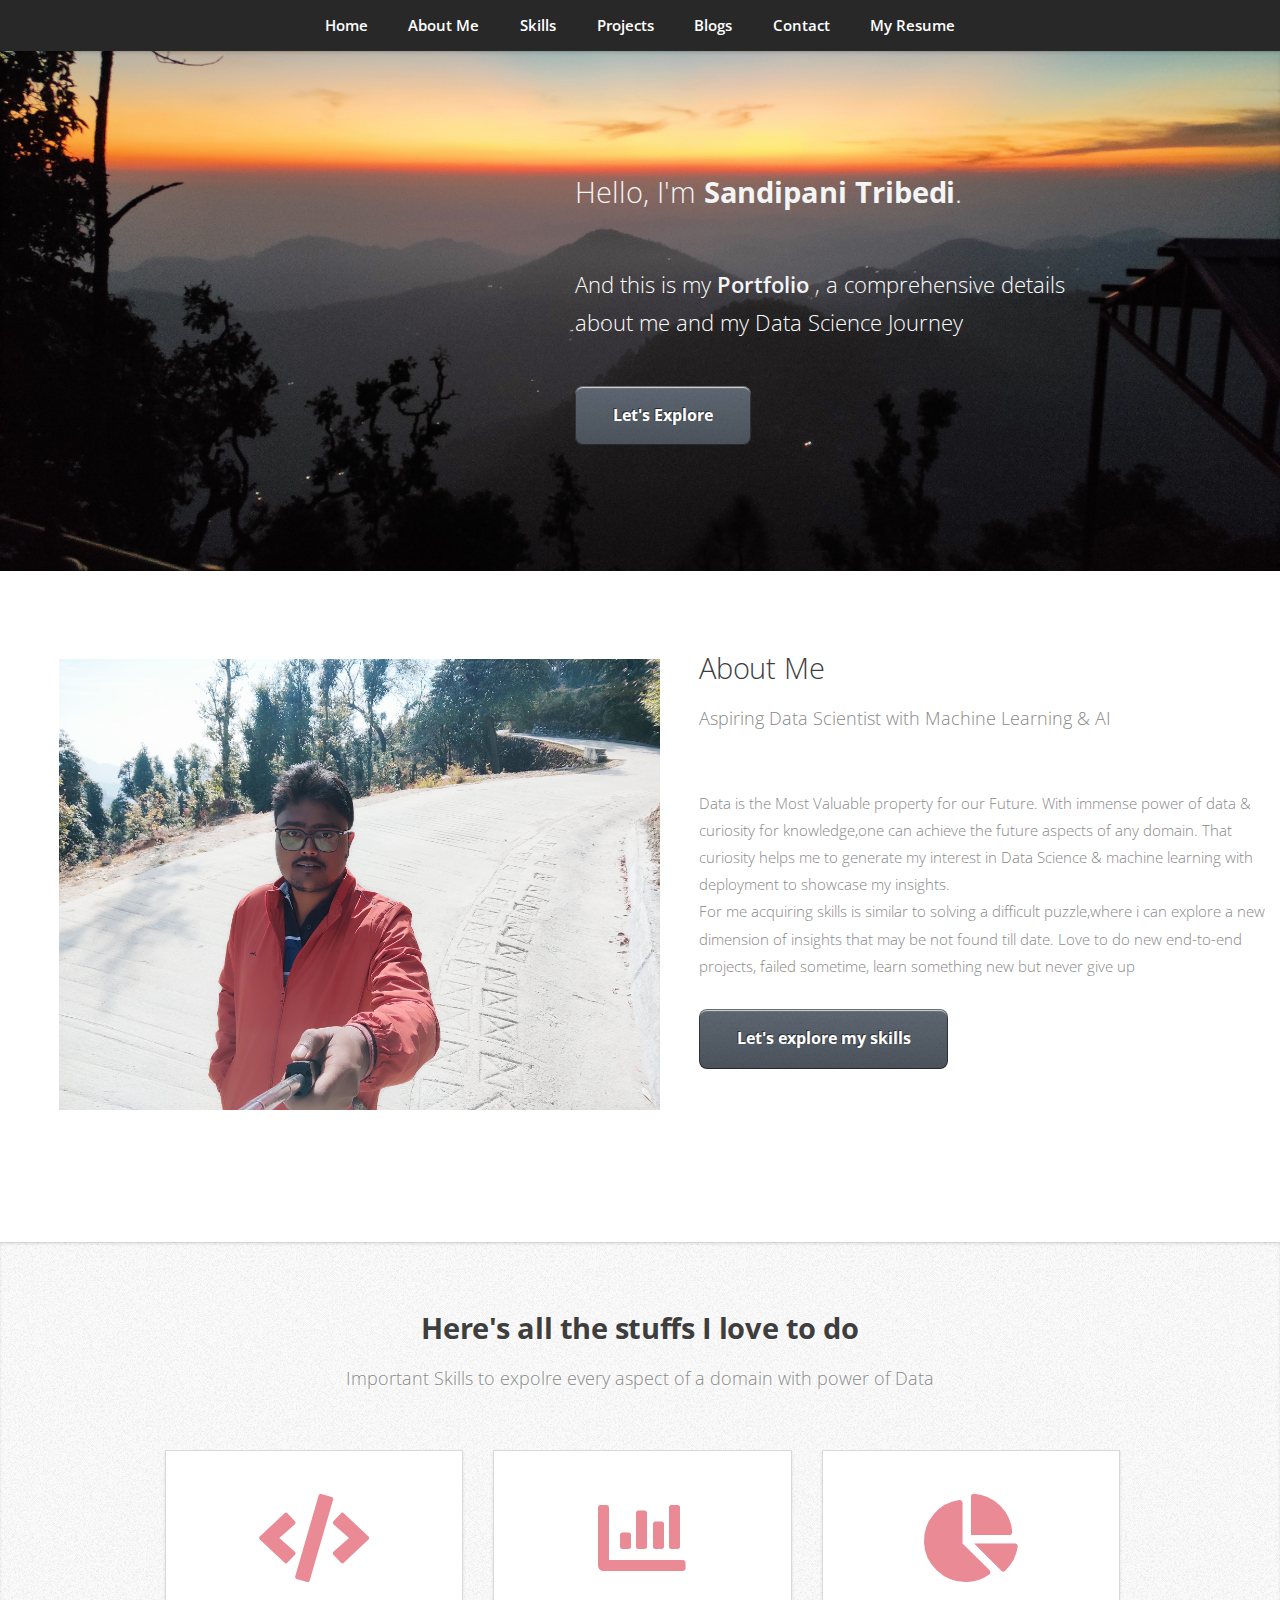
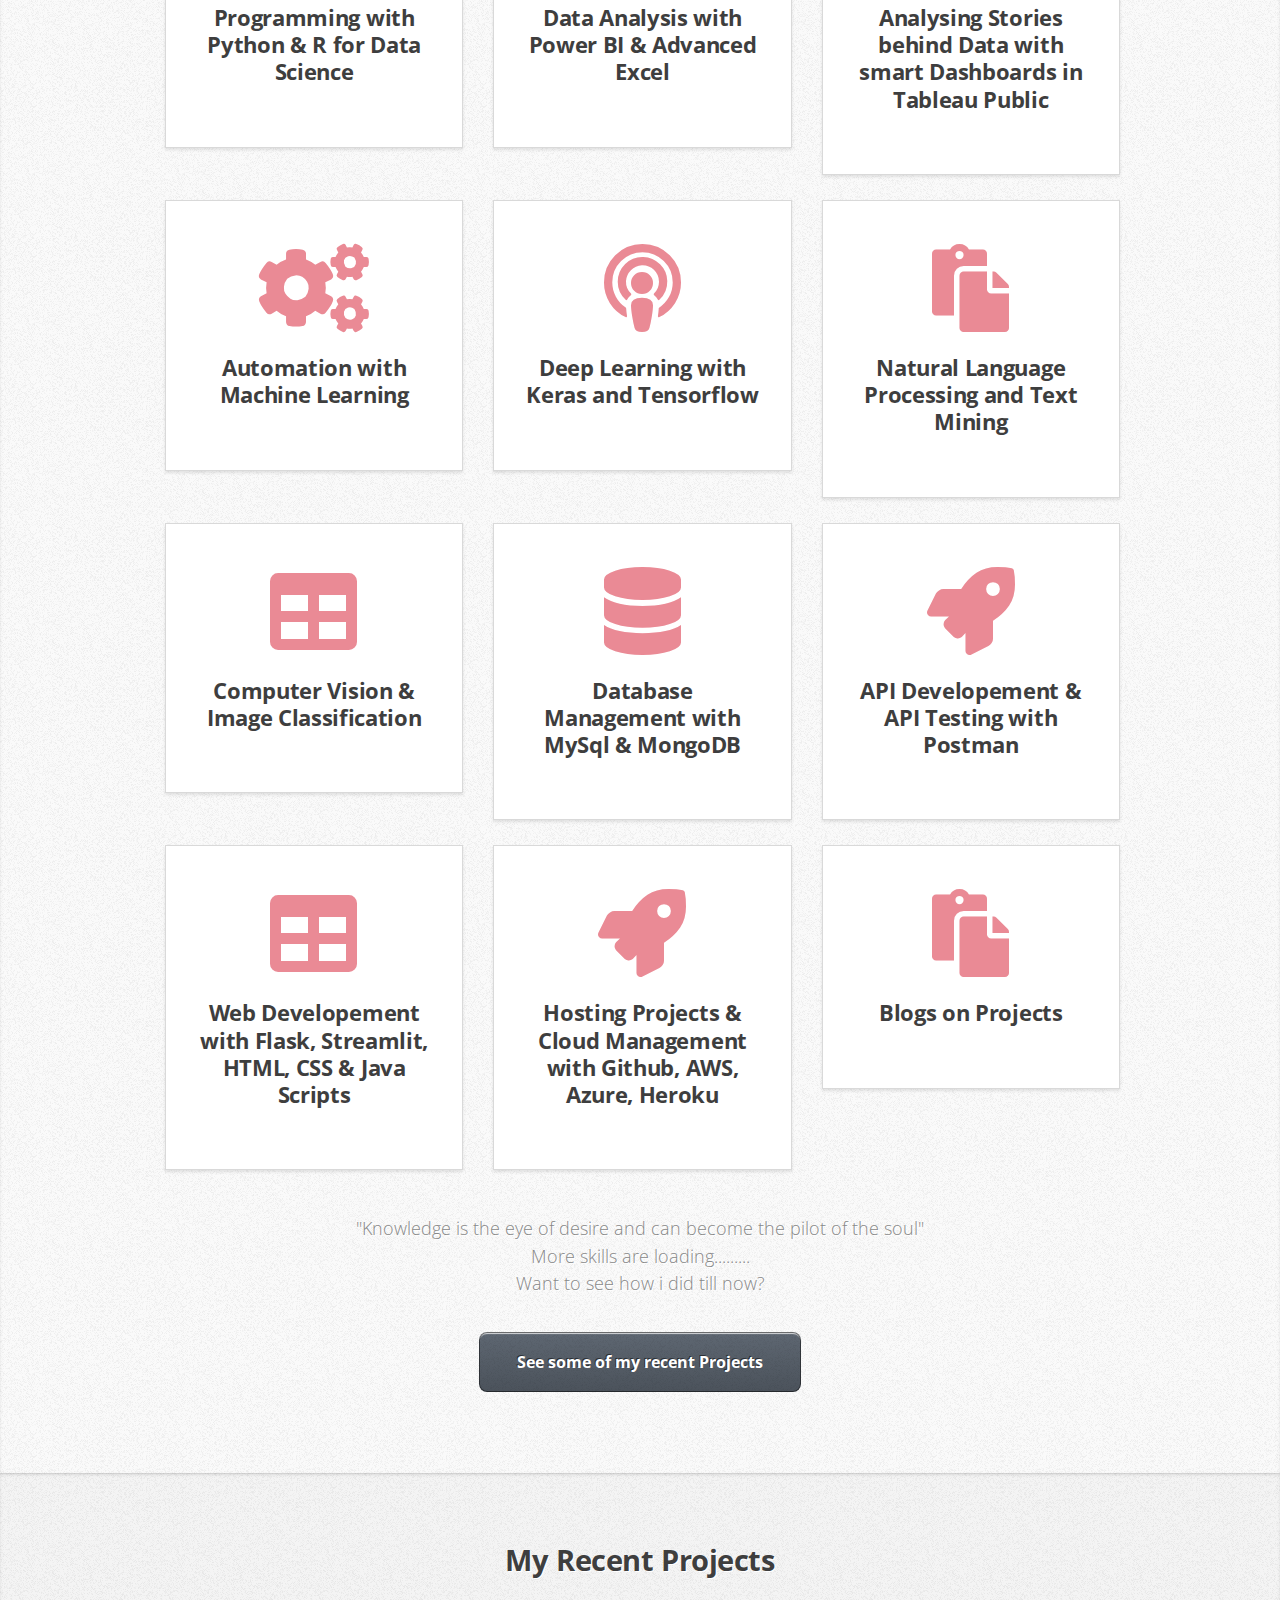
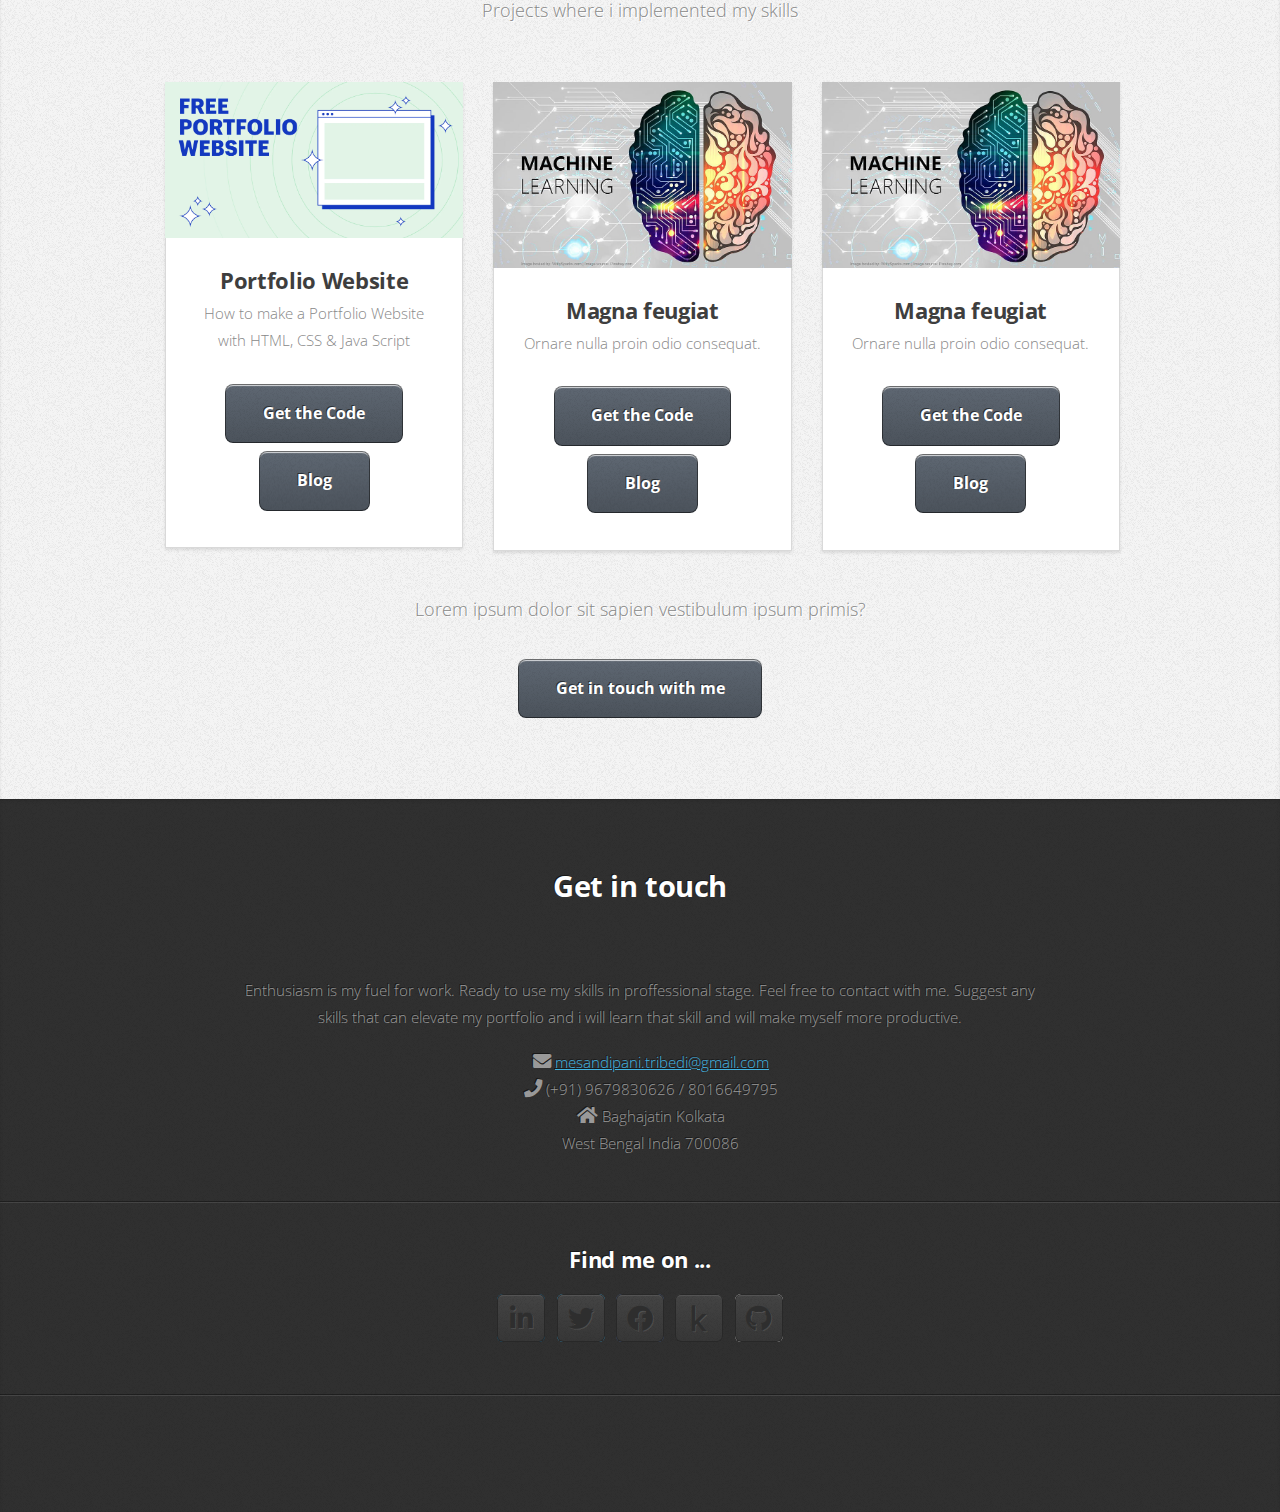
==== index.html @ 2542c5e8 "Initial commit" ====
<!DOCTYPE HTML>
<!--
	Miniport by HTML5 UP
	html5up.net | @ajlkn
	Free for personal and commercial use under the CCA 3.0 license (html5up.net/license)
-->
<html lang="en" meta name="description" content="Portfolio Website">
    <head>
        <title>Sanu's Portfolio</title>
        <meta charset="utf-8" />
        <meta name="description" content="Portfolio Website" />
        <meta name="keywords" content="HTML, CSS, JavaScript" />
        <meta name="viewport"
              content="width=device-width, initial-scale=1, user-scalable=no"/>
        <link rel="stylesheet" href="assets/css/main.css" />
        <link rel="stylesheet"
              href="https://cdnjs.cloudflare.com/ajax/libs/font-awesome/4.7.0/css/font-awesome.min.css"/>
        <!-- <script src="https://kit.fontawesome.com/a076d05399.js" crossorigin="anonymous"></script> -->
    </head>
    <body class="is-preload">
        <!-- Nav -->
        <nav id="nav">
            <ul class="container">
                <li>
                    <a href="#top">Home</a>
                </li>
                <li>
                    <a href="#banner">About Me</a>
                </li>
                <li>
                    <a href="#work">Skills</a>
                </li>
                <li>
                    <a href="#portfolio">Projects</a>
                </li>
                <li>
                    <a href="https://medium.com/@stribedi" target="_blank">Blogs</a>
                </li>
                <li>
                    <a href="#contact">Contact</a>
                </li>
                <li>
                    
                    <a href="/Resume/My Data Science Resume .pdf" target="_blank">My Resume</a>
                </li>
                <!-- <li><a href="https://www.google.com"><button class="button scrolly" style="font-size:12px">My Resume <i class="fa fa-bomb"></i></button></a></li> -->
            </ul>
        </nav>
        <!-- Home -->
        <article id="top" class="wrapper style1">
            <div class="container">
                <div class="row">
                    <div class="col-4 col-5-large col-12-medium">
                        <!-- <span class="image fit"><img src="images/toon_me.jpeg" alt="" /></span> -->
                    </div>
                    <div class="col-8 col-7-large col-12-medium intro">
                        <header>
                            <h1>
                                Hello, I'm <strong>Sandipani Tribedi</strong>.
                            </h1>
                        </header>
                        <p>
                            And this is my <strong>Portfolio</strong> , a comprehensive details about me and my Data Science
                            Journey
                        </p>
                        <a href="#banner" class="button large scrolly">Let's Explore</a>
                    </div>
                </div>
            </div>
        </article>
        <!-- Banner -->
        <section id="banner">
            <span class="image object">
                <img src="images/me-stand.jpg" alt="" />
            </span>
            <div class="content">
                <header>
                    <h1>About Me</h1>
                    <p>Aspiring Data Scientist with Machine Learning & AI</p>
                </header>
                <p>
                    Data is the Most Valuable property for our Future. With immense power of data & curiosity for
                    knowledge,one can achieve the future aspects of any domain.
                    That curiosity helps me to generate my interest in Data Science & machine learning with deployment to
                    showcase my insights.
                    <br />
                    For me acquiring skills is similar to solving a difficult puzzle,where i can explore a new dimension
                    of insights that may be not found till date. Love to do new end-to-end projects, failed sometime, learn
                    something new but never give up
                </p>
                <a href="#work" class="button large scrolly">Let's explore my skills</a>
            </div>
        </section>
        <!-- Work -->
        <article id="work" class="wrapper style2">
            <div class="container">
                <header>
                    <h2>Here's all the stuffs I love to do</h2>
                    <p>Important Skills to expolre every aspect of a domain with power of Data</p>
                </header>
                <div class="row aln-center">
                    <div class="col-4 col-6-medium col-12-small">
                        <section class="box style1">
                            <!-- <span class="icon featured fa-comments"></span> -->
                            <span class="icon solid featured fa-solid fa-code"></span>
                            <!-- <img src="/images/mysql.jpg" alt=""> -->
                            <h3>Programming with Python & R for Data Science</h3>
                            <!-- <p>
                            Ornare nulla proin odio consequat sapien vestibulum ipsum primis sed amet consequat lorem
                            dolore.
                        </p> -->
                        </section>
                    </div>
                    <div class="col-4 col-6-medium col-12-small">
                        <section class="box style1">
                            <span class="icon solid featured fa fa-bar-chart"></span>
                            <h3>Data Analysis with Power BI & Advanced Excel</h3>
                            <!-- <p>
                            Ornare nulla proin odio consequat sapien vestibulum ipsum primis sed amet consequat lorem
                            dolore.
                        </p> -->
                        </section>
                    </div>
                    <div class="col-4 col-6-medium col-12-small">
                        <section class="box style1">
                            <!-- <span class="fa fa-pie-chart"></span> -->
                            <span class="icon solid featured fa fa-pie-chart"></span>
                            <!-- <img src="/images/mysql.jpg" alt=""> -->
                            <h3>Analysing Stories behind Data with smart Dashboards in Tableau Public</h3>
                            <!-- <p>
                            Ornare nulla proin odio consequat sapien vestibulum ipsum primis sed amet consequat lorem
                            dolore.
                        </p> -->
                        </section>
                    </div>
                    <div class="col-4 col-6-medium col-12-small">
                        <section class="box style1">
                            <!-- <span class="icon solid featured fa-camera-retro"></span> -->
                            <span class="icon solid featured fa fa-cogs"></span>
                            <h3>
                                Automation with Machine Learning
                            </h3>
                            <!-- <p>
                            Ornare nulla proin odio consequat sapien vestibulum ipsum primis sed amet consequat lorem
                            dolore.
                        </p> -->
                        </section>
                    </div>
                    <div class="col-4 col-6-medium col-12-small">
                        <section class="box style1">
                            <span class="icon solid featured fa fa-podcast"></span>
                            <h3>
                                Deep Learning with Keras and Tensorflow
                            </h3>
                            <!-- <p>
                            Ornare nulla proin odio consequat sapien vestibulum ipsum primis sed amet consequat lorem
                            dolore.
                        </p> -->
                        </section>
                    </div>
                    <div class="col-4 col-6-medium col-12-small">
                        <section class="box style1">
                            <span class="icon solid featured fa-clipboard"></span>
                            <h3>
                                Natural Language Processing and Text Mining
                            </h3>
                            <!-- <p>
                            Ornare nulla proin odio consequat sapien vestibulum ipsum primis sed amet consequat lorem
                            dolore.
                        </p> -->
                        </section>
                    </div>
                    <div class="col-4 col-6-medium col-12-small">
                        <section class="box style1">
                            <span class="icon solid featured fa fa-table"></span>
                            <h3>
                                Computer Vision & Image Classification
                            </h3>
                            <!-- <p>
                            Ornare nulla proin odio consequat sapien vestibulum ipsum primis sed amet consequat lorem
                            dolore.
                        </p> -->
                        </section>
                    </div>
                    <div class="col-4 col-6-medium col-12-small">
                        <section class="box style1">
                            <span class="icon solid featured fa fa-database"></span>
                            <h3>
                                Database Management with MySql & MongoDB
                            </h3>
                            <!-- <p>
                            Ornare nulla proin odio consequat sapien vestibulum ipsum primis sed amet consequat lorem
                            dolore.
                        </p> -->
                        </section>
                    </div>
                    <div class="col-4 col-6-medium col-12-small">
                        <section class="box style1">
                            <span class="icon solid featured fa fa-rocket"></span>
                            <h3>
                                API Developement & API Testing with Postman
                            </h3>
                            <!-- <p>
                            Ornare nulla proin odio consequat sapien vestibulum ipsum primis sed amet consequat lorem
                            dolore.
                        </p> -->
                        </section>
                    </div>
                    <div class="col-4 col-6-medium col-12-small">
                        <section class="box style1">
                            <span class="icon solid featured fa fa-table"></span>
                            <h3>
                                Web Developement with Flask, Streamlit, HTML, CSS & Java Scripts
                            </h3>
                            <!-- <p>
                            Ornare nulla proin odio consequat sapien vestibulum ipsum primis sed amet consequat lorem
                            dolore.
                        </p> -->
                        </section>
                    </div>
                    <div class="col-4 col-6-medium col-12-small">
                        <section class="box style1">
                            <span class="icon solid featured fa fa-rocket"></span>
                            <h3>
                                Hosting Projects & Cloud Management with Github, AWS, Azure, Heroku
                            </h3>
                            <!-- <p>
                            Ornare nulla proin odio consequat sapien vestibulum ipsum primis sed amet consequat lorem
                            dolore.
                        </p> -->
                        </section>
                    </div>
                    <div class="col-4 col-6-medium col-12-small">
                        <section class="box style1">
                            <span class="icon solid featured fa-clipboard"></span>
                            <h3>
                                Blogs on Projects
                            </h3>
                            <!-- <p>
                            Ornare nulla proin odio consequat sapien vestibulum ipsum primis sed amet consequat lorem
                            dolore.
                        </p> -->
                        </section>
                    </div>
                </div>
                <footer>
                    <p>
                        "Knowledge is the eye of desire and can become the pilot of the soul"
                        <br />
                        More skills are
                        loading.........
                        <br />
                        Want to see how i did till now?
                    </p>
                    <a href="#portfolio" class="button large scrolly">See some of my recent Projects</a>
                </footer>
            </div>
        </article>
        <!-- Portfolio -->
        <article id="portfolio" class="wrapper style3">
            <div class="container">
                <header>
                    <h2>
                        My Recent Projects
                    </h2>
                    <p>
                        Projects where i implemented my skills
                    </p>
                </header>
                <div class="row">
                    <div class="col-4 col-6-medium col-12-small">
                        <article class="box style2">
                            <a href="#" class="image featured">
                                <img src="images/portfolio.jpg" alt="" />
                            </a>
                            <h3>
                                <a href="#">Portfolio Website</a>
                            </h3>
                            <p>
                                How to make a Portfolio Website with HTML, CSS & Java Script
                            </p>
                            <a href="#" class="button large scrolly">Get the Code</a>
                            <a href="https://medium.com/@stribedi/data-science-portfolio-website-for-freshers-975939222f88" target="_blank"  class="button large scrolly">Blog</a>
                        </article>
                    </div>
                    <div class="col-4 col-6-medium col-12-small">
                        <article class="box style2">
                            <a href="#" class="image featured">
                                <img src="images/ML.jpg" alt="" />
                            </a>
                            <h3>
                                <a href="#">Magna feugiat</a>
                            </h3>
                            <p>
                                Ornare nulla proin odio consequat.
                            </p>
                            <a href="#" class="button large scrolly">Get the Code</a>
                            <a href="#" class="button large scrolly">Blog</a>
                        </article>
                    </div>
                    <div class="col-4 col-6-medium col-12-small">
                        <article class="box style2">
                            <a href="#" class="image featured">
                                <img src="images/ML.jpg" alt="" />
                            </a>
                            <h3>
                                <a href="#">Magna feugiat</a>
                            </h3>
                            <p>
                                Ornare nulla proin odio consequat.
                            </p>
                            <a href="#" class="button large scrolly">Get the Code</a>
                            <a href="#" class="button large scrolly">Blog</a>
                        </article>
                    </div>
                    
                    <!-- <div class="col-4 col-6-medium col-12-small">
                        <article class="box style2">
                            <a href="#" class="image featured">
                                <img src="images/pic03.jpg" alt="" />
                            </a>
                            <h3>
                                <a href="#">Lorem ipsum</a>
                            </h3>
                            <p>
                                Ornare nulla proin odio consequat.
                            </p>
                        </article>
                    </div>
                    <div class="col-4 col-6-medium col-12-small">
                        <article class="box style2">
                            <a href="#" class="image featured">
                                <img src="images/pic04.jpg" alt="" />
                            </a>
                            <h3>
                                <a href="#">Tempus dolore</a>
                            </h3>
                            <p>
                                Ornare nulla proin odio consequat.
                            </p>
                        </article>
                    </div>
                    <div class="col-4 col-6-medium col-12-small">
                        <article class="box style2">
                            <a href="#" class="image featured">
                                <img src="images/pic05.jpg" alt="" />
                            </a>
                            <h3>
                                <a href="#">Feugiat aliquam</a>
                            </h3>
                            <p>
                                Ornare nulla proin odio consequat.
                            </p>
                        </article>
                    </div>
                    <div class="col-4 col-6-medium col-12-small">
                        <article class="box style2">
                            <a href="#" class="image featured">
                                <img src="images/pic06.jpg" alt="" />
                            </a>
                            <h3>
                                <a href="#">Sed amet ornare</a>
                            </h3>
                            <p>
                                Ornare nulla proin odio consequat.
                            </p>
                        </article>
                    </div> -->
                </div>
                <footer>
                    <p>
                        Lorem ipsum dolor sit sapien vestibulum ipsum primis?
                    </p>
                    <a href="#contact" class="button large scrolly">Get in touch with me</a>
                </footer>
            </div>
        </article>
        <!-- Contact -->
        <article id="contact" class="wrapper style4">
            <section>
                <header class="major">
                    <h2>
                        Get in touch
                    </h2>
                </header>
                <p>
                    Enthusiasm is my fuel for work. Ready to use my skills in proffessional stage. Feel free to contact with
                    me. Suggest any skills that can elevate my portfolio and i will learn that skill and will make myself
                    more productive.
                </p>
                <ul class="contact">
                    <li class="icon solid fa-envelope">
                        <a href="https://mail.google.com/mail/u/0/?tab=rm&ogbl#inbox?compose=new">mesandipani.tribedi@gmail.com</a>
                    </li>
                    <li class="icon solid fa-phone">
                        (+91) 9679830626 / 8016649795
                    </li>
                    <li class="icon solid fa-home">
                        Baghajatin Kolkata
                        <br />
                        West Bengal India 700086
                    </li>
                </ul>
            </section>
            <!-- <div class="container medium">
					<header>
						<h2>Have me make stuff for you.</h2>
						<p>Ornare nulla proin odio consequat sapien vestibulum ipsum.</p>
					</header>
					<div class="row">
						<div class="col-12">
							<form method="post" action="#">
								<div class="row">
									<div class="col-6 col-12-small">
										<input type="text" name="name" id="name" placeholder="Name" />
									</div>
									<div class="col-6 col-12-small">
										<input type="text" name="email" id="email" placeholder="Email" />
									</div>
									<div class="col-12">
										<input type="text" name="subject" id="subject" placeholder="Subject" />
									</div>
									<div class="col-12">
										<textarea name="message" id="message" placeholder="Message"></textarea>
                                        									</div>
                                        									<div class="col-12">
                                        										<ul class="actions">
                                        											<li><input type="submit" value="Send Message" /></li>
                                        											<li><input type="reset" value="Clear Form" class="alt" /></li>
                    										</ul>
									</div>
								</div>
							</form>
</div> -->
<div class="col-12">
    <hr />
    <h3>
        Find me on ...
    </h3>
    <ul class="social">
        <li>
            <a href="https://www.linkedin.com/in/sandipani-tribedi-459925242/"
               target="_blank"
               class="icon brands fa-linkedin-in"><span class="label">LinkedIn</span></a>
        </li>
        <li>
            <a href="https://twitter.com/SanuTribedi"
               target="_blank"
               class="icon brands fa-twitter"><span class="label">Twitter</span></a>
        </li>
        <li>
            <a href="https://www.facebook.com/sanu.tribedi"
               target="_blank"
               class="icon brands fa-facebook-f"><span class="label">Facebook</span></a>
        </li>
        <li>
            <a href="https://www.kaggle.com/sanutribedi"
               target="_blank"
               class="icon brands fa-kaggle"><span class="label">kaggle</span></a>
        </li>
        <li>
            <a href="https://github.com/STribedi-94"
               target="_blank"
               class="icon brands fa-github"><span class="label">Github</span></a>
        </li>
        <!-- <li>
                    <a href="#" class="icon brands fa-tumblr"><span class="label">Tumblr</span></a>
                </li> -->
        <!-- <li>
                    <a href="#" class="icon brands fa-google-plus"><span class="label">Google+</span></a>
</li> -->
        <!--
								<li><a href="#" class="icon solid fa-rss"><span>RSS</span></a></li>
								<li><a href="#" class="icon brands fa-instagram"><span>Instagram</span></a></li>
								<li><a href="#" class="icon brands fa-foursquare"><span>Foursquare</span></a></li>
								<li><a href="#" class="icon brands fa-skype"><span>Skype</span></a></li>
								<li><a href="#" class="icon brands fa-soundcloud"><span>Soundcloud</span></a></li>
								<li><a href="#" class="icon brands fa-youtube"><span>YouTube</span></a></li>
								<li><a href="#" class="icon brands fa-blogger"><span>Blogger</span></a></li>
								<li><a href="#" class="icon brands fa-flickr"><span>Flickr</span></a></li>
								<li><a href="#" class="icon brands fa-vimeo"><span>Vimeo</span></a></li>
-->
    </ul>
    <hr />
</div>
</div>
<footer>
    <ul id="copyright">
        <!-- <li>
            &copy; STribedi_Portfolio. All rights reserved!
        </li> -->
    </ul>
</footer>
</div>
</article>
<!-- Scripts -->
<script src="assets/js/jquery.min.js"></script>
<script src="assets/js/jquery.scrolly.min.js"></script>
<script src="assets/js/browser.min.js"></script>
<script src="assets/js/breakpoints.min.js"></script>
<script src="assets/js/util.js"></script>
<script src="assets/js/main.js"></script>
</body>
</html>
---- assets/css/main.css ----
@import url("https://fonts.googleapis.com/css?family=Open+Sans:300,300italic,600,600italic,700");
@import url("fontawesome-all.min.css");

/*
	Miniport by HTML5 UP
	html5up.net | @ajlkn
	Free for personal and commercial use under the CCA 3.0 license (html5up.net/license)
*/

html,
body,
div,
span,
applet,
object,
iframe,
h1,
h2,
h3,
h4,
h5,
h6,
p,
blockquote,
pre,
a,
abbr,
acronym,
address,
big,
cite,
code,
del,
dfn,
em,
img,
ins,
kbd,
q,
s,
samp,
small,
strike,
strong,
sub,
sup,
tt,
var,
b,
u,
i,
center,
dl,
dt,
dd,
ol,
ul,
li,
fieldset,
form,
label,
legend,
table,
caption,
tbody,
tfoot,
thead,
tr,
th,
td,
article,
aside,
canvas,
details,
embed,
figure,
figcaption,
footer,
header,
hgroup,
menu,
nav,
output,
ruby,
section,
summary,
time,
mark,
audio,
video {
	margin: 0;
	padding: 0;
	border: 0;
	font-size: 100%;
	font: inherit;
	vertical-align: baseline;
}

article,
aside,
details,
figcaption,
figure,
footer,
header,
hgroup,
menu,
nav,
section {
	display: block;
}

body {
	line-height: 1;
}

ol,
ul {
	list-style: none;
}

blockquote,
q {
	quotes: none;
}

blockquote:before,
blockquote:after,
q:before,
q:after {
	content: '';
	content: none;
}

table {
	border-collapse: collapse;
	border-spacing: 0;
}

body {
	-webkit-text-size-adjust: none;
}

mark {
	background-color: transparent;
	color: inherit;
}

/* input::-moz-focus-inner {
	border: 0;
	padding: 0;
} */

select,
textarea {
	-moz-appearance: none;
	-webkit-appearance: none;
	-ms-appearance: none;
	appearance: none;
}

/* Basic */

html {
	box-sizing: border-box;
}

*,
*:before,
*:after {
	box-sizing: inherit;
}

body {
	padding-top: 3.5em;
}

body.is-preload *,
body.is-preload *:before,
body.is-preload *:after {
	-moz-animation: none !important;
	-webkit-animation: none !important;
	-ms-animation: none !important;
	animation: none !important;
	-moz-transition: none !important;
	-webkit-transition: none !important;
	-ms-transition: none !important;
	transition: none !important;
}

body,
textarea,
select {
	font-family: 'Open Sans', sans-serif;
	line-height: 1.85em;
	color: #888;
	font-weight: 300;
	font-size: 13pt;
}

a {
	-moz-transition: color .2s ease-in-out;
	-webkit-transition: color .2s ease-in-out;
	-ms-transition: color .2s ease-in-out;
	transition: color .2s ease-in-out;
	color: #43B3E0;
	text-decoration: underline;
}

a:hover {
	color: #43bff0 !important;
}

a img {
	border: 0;
}

b,
strong {
	font-weight: 600;
	color: #3e3e3e;
}

i,
em {
	font-style: italic;
}

sub {
	position: relative;
	top: 0.5em;
	font-size: 0.8em;
}

sup {
	position: relative;
	top: -0.5em;
	font-size: 0.8em;
}

blockquote {
	border-left: solid 0.75em #eee;
	padding: 1em 0 1em 1.5em;
	font-style: italic;
}

h1,
h2,
h3,
h4,
h5,
h6 {
	color: #3e3e3e;
	margin: 0 0 0.75em 0;
}

h1 a,
h2 a,
h3 a,
h4 a,
h5 a,
h6 a {
	text-decoration: none;
	color: inherit;
}

h2,
h3,
h4,
h5,
h6 {
	font-weight: 700;
}

h1 {
	font-size: 2em;
	letter-spacing: -0.0025em;
	font-weight: 300;
}

h1 strong {
	font-weight: 700;
}

h2 {
	font-size: 2em;
	letter-spacing: -0.015em;
}

h3 {
	font-size: 1.5em;
	letter-spacing: -0.015em;
}

em,
i {
	font-style: italic;
}

br.clear {
	clear: both;
}

hr {
	border: 0;
	border-top: solid 1px #444;
	border-top-color: rgba(0, 0, 0, 0.35);
	box-shadow: 0px 1px 0px 0px rgba(255, 255, 255, 0.1);
	height: 1px;
	margin: 3em 0;
}

p,
ul,
ol,
dl,
table {
	margin-bottom: 2em;
}

header {
	margin: 0 0 3em 0;
}

header>p {
	font-size: 1.25em;
	margin: 0;
}

footer {
	margin: 3em 0 0 0;
}

footer>p {
	font-size: 1.25em;
}

/* Container */

.container {
	margin: 0 auto;
	max-width: calc(100% - 50px);
	width: 1200px;
}

.container.medium {
	width: 900px;
}

@media screen and (max-width: 1680px) {

	.container {
		width: 1200px;
	}

	.container.medium {
		width: 900px;
	}

}

@media screen and (max-width: 1280px) {

	.container {
		width: 960px;
	}

	.container.medium {
		width: 720px;
	}

}

@media screen and (max-width: 980px) {

	.container {
		width: 100%;
	}

	.container.medium {
		width: 75%;
	}

}

@media screen and (max-width: 736px) {

	.container {
		width: 100%;
		max-width: calc(100% - 30px);
	}

	.container.medium {
		width: 100%;
	}

}

/* Row */

.row {
	display: flex;
	flex-wrap: wrap;
	box-sizing: border-box;
	align-items: stretch;
}

.row>* {
	box-sizing: border-box;

}

.row.gtr-uniform>*> :last-child {
	margin-bottom: 0;
}

.row.aln-left {
	justify-content: flex-start;
}

.row.aln-center {
	justify-content: center;
}

.row.aln-right {
	justify-content: flex-end;
}

.row.aln-top {
	align-items: flex-start;
}

.row.aln-middle {
	align-items: center;
}

.row.aln-bottom {
	align-items: flex-end;
}

.row>.imp {
	order: -1;
}

.row>.col-1 {
	width: 8.33333%;
}

.row>.off-1 {
	margin-left: 8.33333%;
}

.row>.col-2 {
	width: 16.66667%;
}

.row>.off-2 {
	margin-left: 16.66667%;
}

.row>.col-3 {
	width: 25%;
}

.row>.off-3 {
	margin-left: 25%;
}

.row>.col-4 {
	width: 33.33333%;
}

.row>.off-4 {
	margin-left: 33.33333%;
}

.row>.col-5 {
	width: 41.66667%;
}

.row>.off-5 {
	margin-left: 41.66667%;
}

.row>.col-6 {
	width: 50%;
}

.row>.off-6 {
	margin-left: 50%;
}

.row>.col-7 {
	width: 58.33333%;
}

.row>.off-7 {
	margin-left: 58.33333%;
}

.row>.col-8 {
	width: 66.66667%;
}

.row>.off-8 {
	margin-left: 66.66667%;
}

.row>.col-9 {
	width: 75%;
}

.row>.off-9 {
	margin-left: 75%;
}

.row>.col-10 {
	width: 83.33333%;
}

.row>.off-10 {
	margin-left: 83.33333%;
}

.row>.col-11 {
	width: 91.66667%;
}

.row>.off-11 {
	margin-left: 91.66667%;
}

.row>.col-12 {
	width: 100%;
}

.row>.off-12 {
	margin-left: 100%;
}

.row.gtr-0 {
	margin-top: 0px;
	margin-left: 0px;
}

.row.gtr-0>* {
	padding: 0px 0 0 0px;
}

.row.gtr-0.gtr-uniform {
	margin-top: 0px;
}

.row.gtr-0.gtr-uniform>* {
	padding-top: 0px;
}

.row.gtr-25 {
	margin-top: -6.25px;
	margin-left: -6.25px;
}

.row.gtr-25>* {
	padding: 6.25px 0 0 6.25px;
}

.row.gtr-25.gtr-uniform {
	margin-top: -6.25px;
}

.row.gtr-25.gtr-uniform>* {
	padding-top: 6.25px;
}

.row.gtr-50 {
	margin-top: -12.5px;
	margin-left: -12.5px;
}

.row.gtr-50>* {
	padding: 12.5px 0 0 12.5px;
}

.row.gtr-50.gtr-uniform {
	margin-top: -12.5px;
}

.row.gtr-50.gtr-uniform>* {
	padding-top: 12.5px;
}

.row {
	margin-top: -25px;
	margin-left: -25px;
}

.row>* {
	padding: 25px 0 0 25px;
}

.row.gtr-uniform {
	margin-top: -25px;
}

.row.gtr-uniform>* {
	padding-top: 25px;
}

.row.gtr-150 {
	margin-top: -37.5px;
	margin-left: -37.5px;
}

.row.gtr-150>* {
	padding: 37.5px 0 0 37.5px;
}

.row.gtr-150.gtr-uniform {
	margin-top: -37.5px;
}

.row.gtr-150.gtr-uniform>* {
	padding-top: 37.5px;
}

.row.gtr-200 {
	margin-top: -50px;
	margin-left: -50px;
}

.row.gtr-200>* {
	padding: 50px 0 0 50px;
}

.row.gtr-200.gtr-uniform {
	margin-top: -50px;
}

.row.gtr-200.gtr-uniform>* {
	padding-top: 50px;
}

@media screen and (max-width: 1680px) {

	.row {
		display: flex;
		flex-wrap: wrap;
		box-sizing: border-box;
		align-items: stretch;
	}

	.row>* {
		box-sizing: border-box;
	}

	.row.gtr-uniform>*> :last-child {
		margin-bottom: 0;
	}

	.row.aln-left {
		justify-content: flex-start;
	}

	.row.aln-center {
		justify-content: center;
	}

	.row.aln-right {
		justify-content: flex-end;
	}

	.row.aln-top {
		align-items: flex-start;
	}

	.row.aln-middle {
		align-items: center;
	}

	.row.aln-bottom {
		align-items: flex-end;
	}

	.row>.imp-xlarge {
		order: -1;
	}

	.row>.col-1-xlarge {
		width: 8.33333%;
	}

	.row>.off-1-xlarge {
		margin-left: 8.33333%;
	}

	.row>.col-2-xlarge {
		width: 16.66667%;
	}

	.row>.off-2-xlarge {
		margin-left: 16.66667%;
	}

	.row>.col-3-xlarge {
		width: 25%;
	}

	.row>.off-3-xlarge {
		margin-left: 25%;
	}

	.row>.col-4-xlarge {
		width: 33.33333%;
	}

	.row>.off-4-xlarge {
		margin-left: 33.33333%;
	}

	.row>.col-5-xlarge {
		width: 41.66667%;
	}

	.row>.off-5-xlarge {
		margin-left: 41.66667%;
	}

	.row>.col-6-xlarge {
		width: 50%;
	}

	.row>.off-6-xlarge {
		margin-left: 50%;
	}

	.row>.col-7-xlarge {
		width: 58.33333%;
	}

	.row>.off-7-xlarge {
		margin-left: 58.33333%;
	}

	.row>.col-8-xlarge {
		width: 66.66667%;
	}

	.row>.off-8-xlarge {
		margin-left: 66.66667%;
	}

	.row>.col-9-xlarge {
		width: 75%;
	}

	.row>.off-9-xlarge {
		margin-left: 75%;
	}

	.row>.col-10-xlarge {
		width: 83.33333%;
	}

	.row>.off-10-xlarge {
		margin-left: 83.33333%;
	}

	.row>.col-11-xlarge {
		width: 91.66667%;
	}

	.row>.off-11-xlarge {
		margin-left: 91.66667%;
	}

	.row>.col-12-xlarge {
		width: 100%;
	}

	.row>.off-12-xlarge {
		margin-left: 100%;
	}

	.row.gtr-0 {
		margin-top: 0px;
		margin-left: 0px;
	}

	.row.gtr-0>* {
		padding: 0px 0 0 0px;
	}

	.row.gtr-0.gtr-uniform {
		margin-top: 0px;
	}

	.row.gtr-0.gtr-uniform>* {
		padding-top: 0px;
	}

	.row.gtr-25 {
		margin-top: -6.25px;
		margin-left: -6.25px;
	}

	.row.gtr-25>* {
		padding: 6.25px 0 0 6.25px;
	}

	.row.gtr-25.gtr-uniform {
		margin-top: -6.25px;
	}

	.row.gtr-25.gtr-uniform>* {
		padding-top: 6.25px;
	}

	.row.gtr-50 {
		margin-top: -12.5px;
		margin-left: -12.5px;
	}

	.row.gtr-50>* {
		padding: 12.5px 0 0 12.5px;
	}

	.row.gtr-50.gtr-uniform {
		margin-top: -12.5px;
	}

	.row.gtr-50.gtr-uniform>* {
		padding-top: 12.5px;
	}

	.row {
		margin-top: -25px;
		margin-left: -25px;
	}

	.row>* {
		padding: 25px 0 0 25px;
	}

	.row.gtr-uniform {
		margin-top: -25px;
	}

	.row.gtr-uniform>* {
		padding-top: 25px;
	}

	.row.gtr-150 {
		margin-top: -37.5px;
		margin-left: -37.5px;
	}

	.row.gtr-150>* {
		padding: 37.5px 0 0 37.5px;
	}

	.row.gtr-150.gtr-uniform {
		margin-top: -37.5px;
	}

	.row.gtr-150.gtr-uniform>* {
		padding-top: 37.5px;
	}

	.row.gtr-200 {
		margin-top: -50px;
		margin-left: -50px;
	}

	.row.gtr-200>* {
		padding: 50px 0 0 50px;
	}

	.row.gtr-200.gtr-uniform {
		margin-top: -50px;
	}

	.row.gtr-200.gtr-uniform>* {
		padding-top: 50px;
	}

}

@media screen and (max-width: 1280px) {

	.row {
		display: flex;
		flex-wrap: wrap;
		box-sizing: border-box;
		align-items: stretch;
	}

	.row>* {
		box-sizing: border-box;
	}

	.row.gtr-uniform>*> :last-child {
		margin-bottom: 0;
	}

	.row.aln-left {
		justify-content: flex-start;
	}

	.row.aln-center {
		justify-content: center;
	}

	.row.aln-right {
		justify-content: flex-end;
	}

	.row.aln-top {
		align-items: flex-start;
	}

	.row.aln-middle {
		align-items: center;
	}

	.row.aln-bottom {
		align-items: flex-end;
	}

	.row>.imp-large {
		order: -1;
	}

	.row>.col-1-large {
		width: 8.33333%;
	}

	.row>.off-1-large {
		margin-left: 8.33333%;
	}

	.row>.col-2-large {
		width: 16.66667%;
	}

	.row>.off-2-large {
		margin-left: 16.66667%;
	}

	.row>.col-3-large {
		width: 25%;
	}

	.row>.off-3-large {
		margin-left: 25%;
	}

	.row>.col-4-large {
		width: 33.33333%;
	}

	.row>.off-4-large {
		margin-left: 33.33333%;
	}

	.row>.col-5-large {
		width: 41.66667%;
	}

	.row>.off-5-large {
		margin-left: 41.66667%;
	}

	.row>.col-6-large {
		width: 50%;
	}

	.row>.off-6-large {
		margin-left: 50%;
	}

	.row>.col-7-large {
		width: 58.33333%;
	}

	.row>.off-7-large {
		margin-left: 58.33333%;
	}

	.row>.col-8-large {
		width: 66.66667%;
	}

	.row>.off-8-large {
		margin-left: 66.66667%;
	}

	.row>.col-9-large {
		width: 75%;
	}

	.row>.off-9-large {
		margin-left: 75%;
	}

	.row>.col-10-large {
		width: 83.33333%;
	}

	.row>.off-10-large {
		margin-left: 83.33333%;
	}

	.row>.col-11-large {
		width: 91.66667%;
	}

	.row>.off-11-large {
		margin-left: 91.66667%;
	}

	.row>.col-12-large {
		width: 100%;
	}

	.row>.off-12-large {
		margin-left: 100%;
	}

	.row.gtr-0 {
		margin-top: 0px;
		margin-left: 0px;
	}

	.row.gtr-0>* {
		padding: 0px 0 0 0px;
	}

	.row.gtr-0.gtr-uniform {
		margin-top: 0px;
	}

	.row.gtr-0.gtr-uniform>* {
		padding-top: 0px;
	}

	.row.gtr-25 {
		margin-top: -6.25px;
		margin-left: -6.25px;
	}

	.row.gtr-25>* {
		padding: 6.25px 0 0 6.25px;
	}

	.row.gtr-25.gtr-uniform {
		margin-top: -6.25px;
	}

	.row.gtr-25.gtr-uniform>* {
		padding-top: 6.25px;
	}

	.row.gtr-50 {
		margin-top: -12.5px;
		margin-left: -12.5px;
	}

	.row.gtr-50>* {
		padding: 12.5px 0 0 12.5px;
	}

	.row.gtr-50.gtr-uniform {
		margin-top: -12.5px;
	}

	.row.gtr-50.gtr-uniform>* {
		padding-top: 12.5px;
	}

	.row {
		margin-top: -25px;
		margin-left: -25px;
	}

	.row>* {
		padding: 25px 0 0 30px;
	}

	.row.gtr-uniform {
		margin-top: -25px;
	}

	.row.gtr-uniform>* {
		padding-top: 25px;
	}

	.row.gtr-150 {
		margin-top: -37.5px;
		margin-left: -37.5px;
	}

	.row.gtr-150>* {
		padding: 37.5px 0 0 37.5px;
	}

	.row.gtr-150.gtr-uniform {
		margin-top: -37.5px;
	}

	.row.gtr-150.gtr-uniform>* {
		padding-top: 37.5px;
	}

	.row.gtr-200 {
		margin-top: -50px;
		margin-left: -50px;
	}

	.row.gtr-200>* {
		padding: 50px 0 0 50px;
	}

	.row.gtr-200.gtr-uniform {
		margin-top: -50px;
	}

	.row.gtr-200.gtr-uniform>* {
		padding-top: 50px;
	}

}

@media screen and (max-width: 980px) {

	.row {
		display: flex;
		flex-wrap: wrap;
		box-sizing: border-box;
		align-items: stretch;
	}

	.row>* {
		box-sizing: border-box;
	}

	.row.gtr-uniform>*> :last-child {
		margin-bottom: 0;
	}

	.row.aln-left {
		justify-content: flex-start;
	}

	.row.aln-center {
		justify-content: center;
	}

	.row.aln-right {
		justify-content: flex-end;
	}

	.row.aln-top {
		align-items: flex-start;
	}

	.row.aln-middle {
		align-items: center;
	}

	.row.aln-bottom {
		align-items: flex-end;
	}

	.row>.imp-medium {
		order: -1;
	}

	.row>.col-1-medium {
		width: 8.33333%;
	}

	.row>.off-1-medium {
		margin-left: 8.33333%;
	}

	.row>.col-2-medium {
		width: 16.66667%;
	}

	.row>.off-2-medium {
		margin-left: 16.66667%;
	}

	.row>.col-3-medium {
		width: 25%;
	}

	.row>.off-3-medium {
		margin-left: 25%;
	}

	.row>.col-4-medium {
		width: 33.33333%;
	}

	.row>.off-4-medium {
		margin-left: 33.33333%;
	}

	.row>.col-5-medium {
		width: 41.66667%;
	}

	.row>.off-5-medium {
		margin-left: 41.66667%;
	}

	.row>.col-6-medium {
		width: 50%;
	}

	.row>.off-6-medium {
		margin-left: 50%;
	}

	.row>.col-7-medium {
		width: 58.33333%;
	}

	.row>.off-7-medium {
		margin-left: 58.33333%;
	}

	.row>.col-8-medium {
		width: 66.66667%;
	}

	.row>.off-8-medium {
		margin-left: 66.66667%;
	}

	.row>.col-9-medium {
		width: 75%;
	}

	.row>.off-9-medium {
		margin-left: 75%;
	}

	.row>.col-10-medium {
		width: 83.33333%;
	}

	.row>.off-10-medium {
		margin-left: 83.33333%;
	}

	.row>.col-11-medium {
		width: 91.66667%;
	}

	.row>.off-11-medium {
		margin-left: 91.66667%;
	}

	.row>.col-12-medium {
		width: 100%;
	}

	.row>.off-12-medium {
		margin-left: 100%;
	}

	.row.gtr-0 {
		margin-top: 0px;
		margin-left: 0px;
	}

	.row.gtr-0>* {
		padding: 0px 0 0 0px;
	}

	.row.gtr-0.gtr-uniform {
		margin-top: 0px;
	}

	.row.gtr-0.gtr-uniform>* {
		padding-top: 0px;
	}

	.row.gtr-25 {
		margin-top: -6.25px;
		margin-left: -6.25px;
	}

	.row.gtr-25>* {
		padding: 6.25px 0 0 6.25px;
	}

	.row.gtr-25.gtr-uniform {
		margin-top: -6.25px;
	}

	.row.gtr-25.gtr-uniform>* {
		padding-top: 6.25px;
	}

	.row.gtr-50 {
		margin-top: -12.5px;
		margin-left: -12.5px;
	}

	.row.gtr-50>* {
		padding: 12.5px 0 0 12.5px;
	}

	.row.gtr-50.gtr-uniform {
		margin-top: -12.5px;
	}

	.row.gtr-50.gtr-uniform>* {
		padding-top: 12.5px;
	}

	.row {
		margin-top: -25px;
		margin-left: -25px;
	}

	.row>* {
		padding: 25px 0 0 25px;
	}

	.row.gtr-uniform {
		margin-top: -25px;
	}

	.row.gtr-uniform>* {
		padding-top: 25px;
	}

	.row.gtr-150 {
		margin-top: -37.5px;
		margin-left: -37.5px;
	}

	.row.gtr-150>* {
		padding: 37.5px 0 0 37.5px;
	}

	.row.gtr-150.gtr-uniform {
		margin-top: -37.5px;
	}

	.row.gtr-150.gtr-uniform>* {
		padding-top: 37.5px;
	}

	.row.gtr-200 {
		margin-top: -50px;
		margin-left: -50px;
	}

	.row.gtr-200>* {
		padding: 50px 0 0 50px;
	}

	.row.gtr-200.gtr-uniform {
		margin-top: -50px;
	}

	.row.gtr-200.gtr-uniform>* {
		padding-top: 50px;
	}

}

@media screen and (max-width: 736px) {

	.row {
		display: flex;
		flex-wrap: wrap;
		box-sizing: border-box;
		align-items: stretch;
	}

	.row>* {
		box-sizing: border-box;
	}

	.row.gtr-uniform>*> :last-child {
		margin-bottom: 0;
	}

	.row.aln-left {
		justify-content: flex-start;
	}

	.row.aln-center {
		justify-content: center;
	}

	.row.aln-right {
		justify-content: flex-end;
	}

	.row.aln-top {
		align-items: flex-start;
	}

	.row.aln-middle {
		align-items: center;
	}

	.row.aln-bottom {
		align-items: flex-end;
	}

	.row>.imp-small {
		order: -1;
	}

	.row>.col-1-small {
		width: 8.33333%;
	}

	.row>.off-1-small {
		margin-left: 8.33333%;
	}

	.row>.col-2-small {
		width: 16.66667%;
	}

	.row>.off-2-small {
		margin-left: 16.66667%;
	}

	.row>.col-3-small {
		width: 25%;
	}

	.row>.off-3-small {
		margin-left: 25%;
	}

	.row>.col-4-small {
		width: 33.33333%;
	}

	.row>.off-4-small {
		margin-left: 33.33333%;
	}

	.row>.col-5-small {
		width: 41.66667%;
	}

	.row>.off-5-small {
		margin-left: 41.66667%;
	}

	.row>.col-6-small {
		width: 50%;
	}

	.row>.off-6-small {
		margin-left: 50%;
	}

	.row>.col-7-small {
		width: 58.33333%;
	}

	.row>.off-7-small {
		margin-left: 58.33333%;
	}

	.row>.col-8-small {
		width: 66.66667%;
	}

	.row>.off-8-small {
		margin-left: 66.66667%;
	}

	.row>.col-9-small {
		width: 75%;
	}

	.row>.off-9-small {
		margin-left: 75%;
	}

	.row>.col-10-small {
		width: 83.33333%;
	}

	.row>.off-10-small {
		margin-left: 83.33333%;
	}

	.row>.col-11-small {
		width: 91.66667%;
	}

	.row>.off-11-small {
		margin-left: 91.66667%;
	}

	.row>.col-12-small {
		width: 100%;
	}

	.row>.off-12-small {
		margin-left: 100%;
	}

	.row.gtr-0 {
		margin-top: 0px;
		margin-left: 0px;
	}

	.row.gtr-0>* {
		padding: 0px 0 0 0px;
	}

	.row.gtr-0.gtr-uniform {
		margin-top: 0px;
	}

	.row.gtr-0.gtr-uniform>* {
		padding-top: 0px;
	}

	.row.gtr-25 {
		margin-top: -3.75px;
		margin-left: -3.75px;
	}

	.row.gtr-25>* {
		padding: 3.75px 0 0 3.75px;
	}

	.row.gtr-25.gtr-uniform {
		margin-top: -3.75px;
	}

	.row.gtr-25.gtr-uniform>* {
		padding-top: 3.75px;
	}

	.row.gtr-50 {
		margin-top: -7.5px;
		margin-left: -7.5px;
	}

	.row.gtr-50>* {
		padding: 7.5px 0 0 7.5px;
	}

	.row.gtr-50.gtr-uniform {
		margin-top: -7.5px;
	}

	.row.gtr-50.gtr-uniform>* {
		padding-top: 7.5px;
	}

	.row {
		margin-top: -15px;
		margin-left: -15px;
	}

	.row>* {
		padding: 15px 0 0 15px;
	}

	.row.gtr-uniform {
		margin-top: -15px;
	}

	.row.gtr-uniform>* {
		padding-top: 15px;
	}

	.row.gtr-150 {
		margin-top: -22.5px;
		margin-left: -22.5px;
	}

	.row.gtr-150>* {
		padding: 22.5px 0 0 22.5px;
	}

	.row.gtr-150.gtr-uniform {
		margin-top: -22.5px;
	}

	.row.gtr-150.gtr-uniform>* {
		padding-top: 22.5px;
	}

	.row.gtr-200 {
		margin-top: -30px;
		margin-left: -30px;
	}

	.row.gtr-200>* {
		padding: 30px 0 0 30px;
	}

	.row.gtr-200.gtr-uniform {
		margin-top: -30px;
	}

	.row.gtr-200.gtr-uniform>* {
		padding-top: 30px;
	}

}

/* Form */

/* form label {
		color: #3e3e3e;
		font-weight: 700;
		display: block;
		margin: 0 0 0.5em 0;
	}

	form input[type=text],
	form input[type=email],
	form input[type=password],
	form select,
	form textarea {
		-moz-transition: background .2s ease-in-out, box-shadow .2s ease-in-out;
		-webkit-transition: background .2s ease-in-out, box-shadow .2s ease-in-out;
		-ms-transition: background .2s ease-in-out, box-shadow .2s ease-in-out;
		transition: background .2s ease-in-out, box-shadow .2s ease-in-out;
		-webkit-appearance: none;
		display: block;
		border: 0;
		padding: 0.75em;
		font-size: 1em;
		border-radius: 8px;
		border: solid 1px #ddd;
		background: #fff;
		color: #bbb;
		box-shadow: inset 0px 2px 3px 1px rgba(0, 0, 0, 0.05), 0px 1px 0px 0px rgba(255, 255, 255, 0.025);
		width: 100%;
	} */
/* 
		form input[type=text]:focus,
		form input[type=email]:focus,
		form input[type=password]:focus,
		form select:focus,
		form textarea:focus {
			background: #fafafa;
			box-shadow: inset 0px 2px 5px 0px rgba(0, 0, 0, 0.05), 0px 1px 0px 0px rgba(255, 255, 255, 0.025), inset 0px 0px 2px 1px #43bff0;
		}

	form textarea {
		height: 15em;
	}

	form .actions:last-child {
		margin-bottom: 0;
	}

	form ::-webkit-input-placeholder {
		color: #555 !important;
	}

	form :-moz-placeholder {
		color: #555 !important;
	}

	form ::-moz-placeholder {
		color: #555 !important;
	}

	form :-ms-input-placeholder {
		color: #555 !important;
	}

	form ::-moz-focus-inner {
		border: 0;
	} */

/* Tables */

table {
	width: 100%;
}

table.default {
	width: 100%;
}

table.default tr {
	border-top: solid 1px #eee;
}

table.default tr:first-child {
	border-top: 0;
}

table.default td {
	padding: 0.5em 1em 0.5em 1em;
}

table.default th {
	text-align: left;
	padding: 0.5em 1em 0.5em 1em;
	font-weight: 600;
	margin: 0 0 1em 0;
}

table.default thead {
	background: #4f4f4f;
	color: #fff;
}

/* Section/Article */

section,
article {
	margin-bottom: 3em;
}

section> :last-child,
article> :last-child,
section:last-child,
article:last-child {
	margin-bottom: 0;
}

/* Image */

.image {
	display: inline-block;
	position: relative;
}

.image img {
	display: block;
	width: 100%;
}

.image.fit {
	display: block;
	width: 100%;
}

.image.featured {
	display: block;
	width: 100%;
	margin: 0 0 2em 0;
}

.image.left {
	float: left;
	margin: 0 2em 2em 0;
}

.image.centered {
	display: block;
	margin: 0 0 2em 0;
}

.image.centered img {
	margin: 0 auto;
	width: auto;
}

/* Button */

/* input[type="button"],
	input[type="submit"],
	input[type="reset"], */
button,
.button {
	background-image: url("images/bg.png"), -moz-linear-gradient(top, rgba(0, 0, 0, 0), rgba(0, 0, 0, 0.2));
	background-image: url("images/bg.png"), -webkit-linear-gradient(top, rgba(0, 0, 0, 0), rgba(0, 0, 0, 0.2));
	background-image: url("images/bg.png"), -ms-linear-gradient(top, rgba(0, 0, 0, 0), rgba(0, 0, 0, 0.2));
	background-image: url("images/bg.png"), linear-gradient(top, rgba(0, 0, 0, 0), rgba(0, 0, 0, 0.2));
	-moz-transition: background-color .2s ease-in-out;
	-webkit-transition: background-color .2s ease-in-out;
	-ms-transition: background-color .2s ease-in-out;
	transition: background-color .2s ease-in-out;
	/* -webkit-appearance: none; */
	position: relative;
	display: inline-block;
	color: #fff !important;
	text-decoration: none;
	font-weight: 700;
	border: 0;
	outline: 0;
	cursor: pointer;
	border-radius: 8px;
	text-shadow: -1px -1px 0.5px rgba(0, 0, 0, 0.5);
	overflow: hidden;
	box-shadow: inset 0px 0px 0px 1px rgba(0, 0, 0, 0.5), inset 0px 2px 1px 0px rgba(255, 255, 255, 0.75);
	background-color: #5e6772;
	padding: 1em 2.35em 1em 2.35em;
	font-size: 1.1em;
	max-width: 24em;
}

/* 
		input[type="button"]:hover,
		input[type="submit"]:hover,
		input[type="reset"]:hover,
		button:hover,
		.button:hover {
			background-color: #43bff0;
			color: #fff !important;
		}

		input[type="button"]:active,
		input[type="submit"]:active,
		input[type="reset"]:active,
		button:active,
		.button:active {
			background-color: #3BA8D3;
			top: 1px;
		}

		input[type="button"].large,
		input[type="submit"].large,
		input[type="reset"].large,
		button.large,
		.button.large {
			font-size: 1.5em;
			letter-spacing: -0.025em;
		}

		input[type="button"].alt,
		input[type="submit"].alt,
		input[type="reset"].alt,
		button.alt,
		.button.alt {
			background-color: #444;
			box-shadow: inset 0px 0px 0px 1px #242424, inset 0px 2px 1px 0px rgba(255, 255, 255, 0.2);
		}

			input[type="button"].alt:hover,
			input[type="submit"].alt:hover,
			input[type="reset"].alt:hover,
			button.alt:hover,
			.button.alt:hover {
				background-color: #4f4f4f;
				color: #fff !important;
			}

			input[type="button"].alt:active,
			input[type="submit"].alt:active,
			input[type="reset"].alt:active,
			button.alt:active,
			.button.alt:active {
				background-color: #3f3f3f;
			} */

/* List */

ul {
	list-style: disc;
	padding-left: 1em;
}

ul li {
	padding-left: 0.5em;
}

ol {
	list-style: decimal;
	padding-left: 1.25em;
}

ol li {
	padding-left: 0.25em;
}

/* Social */

ul.social {
	cursor: default;
	margin: 0;
	list-style: none;
	padding-left: 0;
}

ul.social li {
	position: relative;
	display: inline-block;
	margin: 0.25em;
	top: 0;
	padding-left: 0;
}

ul.social li a {
	-moz-transition: top .2s ease-in-out;
	-webkit-transition: top .2s ease-in-out;
	-ms-transition: top .2s ease-in-out;
	transition: top .2s ease-in-out;
	display: block;
	width: 48px;
	height: 48px;
	border-radius: 6px;
	top: 0;
	position: relative;
}

ul.social li a:before {
	background-image: url("images/bg.png"), -moz-linear-gradient(top, rgba(0, 0, 0, 0), rgba(0, 0, 0, 0.2));
	background-image: url("images/bg.png"), -webkit-linear-gradient(top, rgba(0, 0, 0, 0), rgba(0, 0, 0, 0.2));
	background-image: url("images/bg.png"), -ms-linear-gradient(top, rgba(0, 0, 0, 0), rgba(0, 0, 0, 0.2));
	background-image: url("images/bg.png"), linear-gradient(top, rgba(0, 0, 0, 0), rgba(0, 0, 0, 0.2));
	-moz-transition: background-color .2s ease-in-out;
	-webkit-transition: background-color .2s ease-in-out;
	-ms-transition: background-color .2s ease-in-out;
	transition: background-color .2s ease-in-out;
	background-color: #444;
	border-radius: 6px;
	box-shadow: inset 0px 0px 0px 1px #282828, inset 0px 2px 1px 0px rgba(255, 255, 255, 0.1);
	color: #2E2E2E !important;
	display: block;
	font-size: 26px;
	height: 48px;
	line-height: 48px;
	text-align: center;
	outline: 0;
	overflow: hidden;
	text-shadow: 1px 1px 0px rgba(255, 255, 255, 0.1);
	width: 48px;
}

ul.social li a.fa-twitter {
	background-color: #2DAAE4;
}

ul.social li a.fa-facebook-f {
	background-color: #3C5A98;
}

ul.social li a.fa-dribbble {
	background-color: #C4376B;
}

ul.social li a.fa-linkedin-in {
	background-color: #006599;
}

ul.social li a.fa-tumblr {
	background-color: #51718A;
}

ul.social li a.fa-google-plus {
	background-color: #DA2713;
}

ul.social li a.fa-github {
	background-color: #FAFAFA;
}

ul.social li a.fa-rss {
	background-color: #F2600B;
}

ul.social li a.fa-instagram {
	background-color: #E0D7C8;
}

ul.social li a.fa-foursquare {
	background-color: #39A3D4;
}

ul.social li a.fa-skype {
	background-color: #10BEF1;
}

ul.social li a.fa-soundcloud {
	background-color: #FE5419;
}

ul.social li a.fa-youtube {
	background-color: #BF2E25;
}

ul.social li a.fa-blogger {
	background-color: #FF6501;
}

ul.social li a.fa-flickr {
	background-color: #0062DB;
}

ul.social li a.fa-vimeo {
	background-color: #4C8AB0;
}

ul.social li a:hover {
	top: -5px;
}

ul.social li a:hover:before {
	background-color: transparent;
}

/* Actions */

ul.actions {
	list-style: none;
	padding-left: 0;
}

ul.actions li {
	display: inline-block;
	margin: 0 0 0 1em;
	padding-left: 0;
}

ul.actions li:first-child {
	margin-left: 0;
}

/* Box */

.box {
	background: #fff;
	box-shadow: inset 0px 0px 0px 1px rgba(0, 0, 0, 0.15), 0px 2px 3px 0px rgba(0, 0, 0, 0.1);
	text-align: center;
	padding: 2em;
}

.box.style1 {
	padding: 3em 2em 3.5em 2em;
}

.box.style1 h3 {
	margin-bottom: 0.5em;
}

.box.style2 h3 {
	margin-bottom: 0.25em;
}

.box.style2 .image {
	position: relative;
	left: 2em;
	top: 2em;
	margin: -4em 0 4em -4em;
	width: auto;
}

/* Icons */

.icon {
	text-decoration: none;
	/* text-decoration: none; */
}

.icon:before {
	-moz-osx-font-smoothing: grayscale;
	-webkit-font-smoothing: antialiased;
	display: inline-block;
	font-style: normal;
	font-variant: normal;
	text-rendering: auto;
	line-height: 1;
	text-transform: none !important;
	font-family: 'Font Awesome 5 Free';
	font-weight: 400;

}

.icon:before {
	font-size: 1.25em;
}

.icon>.label {
	display: none;
}

.icon.solid:before {
	font-weight: 900;
}

.icon.brands:before {
	font-family: 'Font Awesome 5 Brands';
}

.icon.featured {
	color: #EA8A95;
	display: block;
	margin: 0 0 1.5em 0;
	cursor: default;
}

.icon.featured:before {
	font-size: 6em;
}

/* Wrappers */

.wrapper {
	background-image: url("images/bg.png");
	box-shadow: inset 0px 1px 0px 0px rgba(0, 0, 0, 0.05), inset 0px 2px 3px 0px rgba(0, 0, 0, 0.1);
	padding: 8em 0 8em 0;
	text-align: center;
}

.wrapper.style1 {
	background-image: none;
	background-color: #fff;
}

.wrapper.style2 {
	background-color: #fafafa;
	text-shadow: 1px 1px 0px #fff;
}

.wrapper.style3 {
	background-color: #f4f4f4;
	text-shadow: 1px 1px 0px #fff;
}

.wrapper.style4 {
	background-color: #303030;
	color: #999;
	text-shadow: -1px -1px 0px #181818;
}

.wrapper.style4 h1,
.wrapper.style4 h2,
.wrapper.style4 h3,
.wrapper.style4 h4,
.wrapper.style4 h5,
.wrapper.style4 h6 {
	color: #fff;
}

.wrapper.style4 form input[type=text],
.wrapper.style4 form input[type=password],
.wrapper.style4 form select,
.wrapper.style4 form textarea {
	border: none;
	background: #282828;
}

.wrapper.style4 form input[type=text]:focus,
.wrapper.style4 form input[type=password]:focus,
.wrapper.style4 form select:focus,
.wrapper.style4 form textarea:focus {
	background: #252525;
}

/* Nav */

#nav {
	background-color: #282828;
	text-align: center;
	position: fixed;
	left: 0;
	top: 0;
	width: 100%;
	z-index: 10000;
	cursor: default;
	height: 3.5em;
	line-height: 3.5em;
}

#nav ul {
	margin-bottom: 0;
	list-style: none;
	padding-left: 0;
}

#nav li {
	display: inline-block;
	padding-left: 0;
}

#nav a {
	-moz-transition: background-color .2s ease-in-out;
	-webkit-transition: background-color .2s ease-in-out;
	-ms-transition: background-color .2s ease-in-out;
	transition: background-color .2s ease-in-out;
	position: relative;
	display: block;
	color: #fff;
	text-decoration: none;
	outline: 0;
	font-weight: 600;
	border-radius: 8px;
	color: #fff;
	height: 2.5em;
	line-height: 2.5em;
	padding: 0 1.25em;
}

#nav a:hover {
	color: #fff !important;
	background: #383838;
}

#nav a.active {
	background: #484848;
}

#nav a.active:before {
	content: '';
	display: block;
	position: absolute;
	bottom: -0.6em;
	left: 50%;
	margin-left: -0.75em;
	border-left: solid 0.75em transparent;
	border-right: solid 0.75em transparent;
	border-top: solid 0.6em #282828;
}

/* Articles */

body>article {
	margin-bottom: 0;
}

#top {
	padding: 10em 0 10em 0;
	text-align: left;
	background: url("/images/mt-evening.jpg") no-repeat center center/cover;
}


#top .image {
	border-radius: 100%;
	width: 20em;
	height: 20em;
	margin: 0;
}

#top .image img {
	border-radius: 30%;
}

#top h1,
strong {
	margin-top: 0.35em;
	color: whitesmoke;
}

#top p {
	font-size: 1.5em;
	line-height: 1.75em;
	color: white;
}

#top p a {
	color: inherit;
}

#contact footer {
	font-size: 0.9em;
}

#contact p,
ul {
	text-align: center;
	text-decoration: none;
	list-style: none;
}

#contact p {
	margin: 0px 200px;
	padding: 18px 30px;
}

/* Copyright */

#copyright {
	color: #666;
	font-size: 1em;
	line-height: 1em;
	list-style: none;
	padding-left: 0;
	margin-bottom: 0;
}

#copyright li {
	display: inline-block;
	border-left: solid 1px rgba(0, 0, 0, 0.5);
	box-shadow: -1px 0px 0px 0px rgba(255, 255, 255, 0.1);
	padding: 0 0 0 1em;
	margin: 0 0 0 1em;
}

#copyright li:first-child {
	border: 0;
	box-shadow: none;
	padding-left: 0;
	margin-left: 0;
}

#copyright a {
	-moz-transition: color .2s ease-in-out;
	-webkit-transition: color .2s ease-in-out;
	-ms-transition: color .2s ease-in-out;
	transition: color .2s ease-in-out;
	color: inherit;
}

#copyright a:hover {
	color: #777;
}


/* Banner */
#banner {
	padding: 6em 0 4em 0;
	display: -moz-flex;
	display: -webkit-flex;
	display: -ms-flex;
	display: flex;
}

#banner h1 {
	margin-top: -0.125em;
}

#banner .content {
	-moz-flex-grow: 1;
	-webkit-flex-grow: 1;
	-ms-flex-grow: 1;
	flex-grow: 1;
	-moz-flex-shrink: 1;
	-webkit-flex-shrink: 1;
	-ms-flex-shrink: 1;
	flex-shrink: 1;
	width: 50%;
}

#banner .image {
	-moz-flex-grow: 0;
	-webkit-flex-grow: 0;
	-ms-flex-grow: 0;
	flex-grow: 0;
	-moz-flex-shrink: 0;
	-webkit-flex-shrink: 0;
	-ms-flex-shrink: 0;
	flex-shrink: 0;
	display: block;
	margin: 0 0 2em 4em;
	width: 50%;
}

#banner .image img {
	height: 100%;
	-moz-object-fit: cover;
	-webkit-object-fit: cover;
	-ms-object-fit: cover;
	object-fit: cover;
	-moz-object-position: center;
	-webkit-object-position: center;
	-ms-object-position: center;
	object-position: center;
	width: 94%;
}


/* Large */
@media screen and (max-width: 1680px) {
	/* .intro {
		padding: 25px 0 0 160px;
	} */
}

@media screen and (max-width: 1280px) {

	/* Basic */

	body {
		font-size: 11pt;
	}

	input,
	textarea,
	select {
		font-size: 11pt;
	}

	header {
		margin: 0 0 4em 0;
	}

	/* Wrappers */

	.wrapper {
		padding: 5em 0 5em 0;
		text-align: center;
	}

	.wrapper.style4 .row-special {
		margin: 2em 0 0 0;
		padding: 2em 0 2em 0;
	}

	/* Articles */

	#top {
		padding: 8em 0;
	}

	#top .image {
		width: 24em;
		height: 24em;
		margin: 0;
	}




}

/* Medium */

@media screen and (max-width: 980px) {

	/* Articles */

	#top {
		text-align: center;
		padding: 5em 0;
	}

	#top .image {
		margin: 0 auto 2em auto;
	}

}

/* Small */

@media screen and (max-width: 736px) {

	/* Basic */

	body {
		padding-top: 44px;
	}

	body,
	input,
	textarea,
	select {
		line-height: 1.75em;
		font-size: 10pt;
		letter-spacing: 0;
	}

	h1,
	h2,
	h3,
	h4,
	h5,
	h6 {
		font-size: 1.25em;
		margin: 0 0 0.4em 0;
	}

	h1 {
		font-size: 2.25em;
		line-height: 1.25em;
	}

	header {
		margin: 0 0 2em 0;
	}

	header>p {
		font-size: 1.25em;
	}

	footer {
		margin: 2.5em 0 0 0;
	}

	footer>p {
		font-size: 1.25em;
	}

	hr {
		margin: 1.5em 0 2em 0;
	}

	/* Section/Article */

	section,
	article {
		clear: both;
	}

	/* Button */

	input[type="button"],
	input[type="submit"],
	input[type="reset"],
	button,
	.button {
		text-align: center;
		font-size: 1.2em;
		width: 40%;
		padding: 1em 0 1em 0;
	}

	input[type="button"].large,
	input[type="submit"].large,
	input[type="reset"].large,
	button.large,
	.button.large {
		font-size: 1.2em;
		letter-spacing: 0;
	}

	/* Social */

	ul.social {
		padding: 1em 0.5em 0 0.5em;
	}

	ul.social li {
		margin: 0.5em 0.5em 0.5em 0.5em;
	}

	ul.social li a {
		top: 0 !important;
	}

	ul.social li a:before {
		background-color: transparent !important;
	}

	/* Actions */

	ul.actions {
		margin: 0;
	}

	ul.actions li {
		display: block;
		margin: 15px 0 0 0;
	}

	ul.actions li:first-child {
		margin-top: 0;
	}

	/* Box */

	.box {
		padding: 30px 20px 30px 20px;
		margin: 0 0 20px 0 !important;
	}

	.box h3 {
		margin-bottom: 0.25em;
	}

	.box .image.centered {
		margin-bottom: 1em;
	}

	.box .image.featured {
		position: relative;
		left: 20px;
		top: 20px;
		margin: -50px 0 50px -40px;
		width: auto;
	}

	.box.style1 {
		max-width: 32em;
		margin-left: auto !important;
		margin-right: auto !important;

	}

	.box.style2 {
		max-width: 32em;
		margin-left: auto !important;
		margin-right: auto !important;
	}

	/* Wrappers */

	.wrapper {
		padding: 3em 0;
		text-align: center;
	}

	/* Nav */

	#nav {
		height: 60px;
		line-height: 28px;
	}

	#nav a {
		padding: 0 0.75em;
		height: inherit;
		line-height: inherit;
		border-radius: 0;
	}

	#nav a:hover {
		background-color: transparent;
	}

	/* Articles */

	#top {
		padding: 3em 0;
	}

	#top .image {
		width: 15em;
		height: 15em;
		margin-bottom: 0;
	}

	#top p {
		font-size: 1.1em;
	}

	#contact footer {
		margin: 0;
	}

	/* Copyright */

	#copyright {
		font-size: 1em;
		margin: 0;
	}

	#copyright li {
		display: block;
		margin: 1em 0 0 0;
		padding: 0;
		box-shadow: none;
		border-left: 0;
	}

	#copyright li:first-child {
		margin-top: 0;
	}






	/* Banner  */

	#banner ::after {
		background: url("/me-stand2.jpg") no-repeat center center/cover;
		content: "";
		background-size: 450px 666px;
		
		/* background-size: cover; */
		position: absolute;
		height: 666px;

		top: 400px;
		right: 0px;
		bottom: 0px;
		left: 0px;
		z-index: -1;
		opacity: 0.15

	}

	#banner {
		padding-left: 10px;
		padding-right: 10px;
		padding-bottom: 2px;
		margin-bottom: 2px;
		margin-top: 2px;
		/* background: url("/me-stand2.jpg") no-repeat center center/cover; */
		
		/* background-size: 500px 666px; */
		background-position: relative;
		height: 666px;
		padding: 1em 0 1em 0;
		display: -moz-flex;
		display: -webkit-flex;
		display: -ms-flex;
		display: flex;
		/* opacity: 0.8; */
		
	}

	#banner .image {
		-moz-flex-grow: 0;
		-webkit-flex-grow: 0;
		-ms-flex-grow: 0;
		flex-grow: 0;
		-moz-flex-shrink: 0;
		-webkit-flex-shrink: 0;
		-ms-flex-shrink: 0;
		flex-shrink: 0;
		display: block;
		margin: 0 0 2em 4em;
		width: 50%;
	}

	
	#banner .image img {
		display: none;
	/* height: 90%;
		width: 90%;
		border-radius: 30px;
		-moz-object-fit: cover;
		-webkit-object-fit: cover;
		-ms-object-fit: cover;
		object-fit: cover;
		-moz-object-position: center;
		-webkit-object-position: center;
		-ms-object-position: center;
		object-position: center; */
	
	}

	#banner .content {
		margin-top: 5px;
		text-align:center;
		height: 40%; 
		-moz-flex-grow: 1;
		-webkit-flex-grow: 1;
		-ms-flex-grow: 1;
		flex-grow: 1;
		-moz-flex-shrink: 1;
		-webkit-flex-shrink: 1;
		-ms-flex-shrink: 1;
		flex-shrink: 1;
		width: 50%;
		z-index: 1;
		

	}


	#banner .content h1  {
		font-weight: bold;
		font-family:Arial, Helvetica, sans-serif;
		color: rgb(19, 19, 19);
		font-size: 40px;
		opacity: 1;
		
	}
	#banner p {
		font-weight:500;
		font-family:Arial, Helvetica, sans-serif;
	    color:#282828;
		/* color: white; */
		opacity: 1;
        
		font-size: 20px;
		
	}


	#banner a {
		margin: 0 100px;
		padding: 6px 4px;

	}



	

	/* Contact Me  */

    #contact p {
		padding: 8px 8px;
		margin: 18px 18px;
	}




}
@media screen and (orientation: portrait) {
	#banner {
		-moz-flex-direction: column-reverse;
		-webkit-flex-direction: column-reverse;
		-ms-flex-direction: column-reverse;
		flex-direction: column-reverse;
	}

	#banner h1 br {
		display: none;
	}

	#banner .content {
		-moz-flex-grow: 0;
		-webkit-flex-grow: 0;
		-ms-flex-grow: 0;
		flex-grow: 0;
		-moz-flex-shrink: 0;
		-webkit-flex-shrink: 0;
		-ms-flex-shrink: 0;
		flex-shrink: 0;
		width: 100%;
	}

	#banner .image {
		-moz-flex-grow: 0;
		-webkit-flex-grow: 0;
		-ms-flex-grow: 0;
		flex-grow: 0;
		-moz-flex-shrink: 0;
		-webkit-flex-shrink: 0;
		-ms-flex-shrink: 0;
		flex-shrink: 0;
		margin: 0 0 4em 0;
		height: 25em;
		max-height: 50vh;
		min-height: 18em;
		width: 100%;
	}
}

@media screen and (orientation: portrait) and (max-width: 480px) {
	#banner .image {
		max-height: 35vh;
	}
}
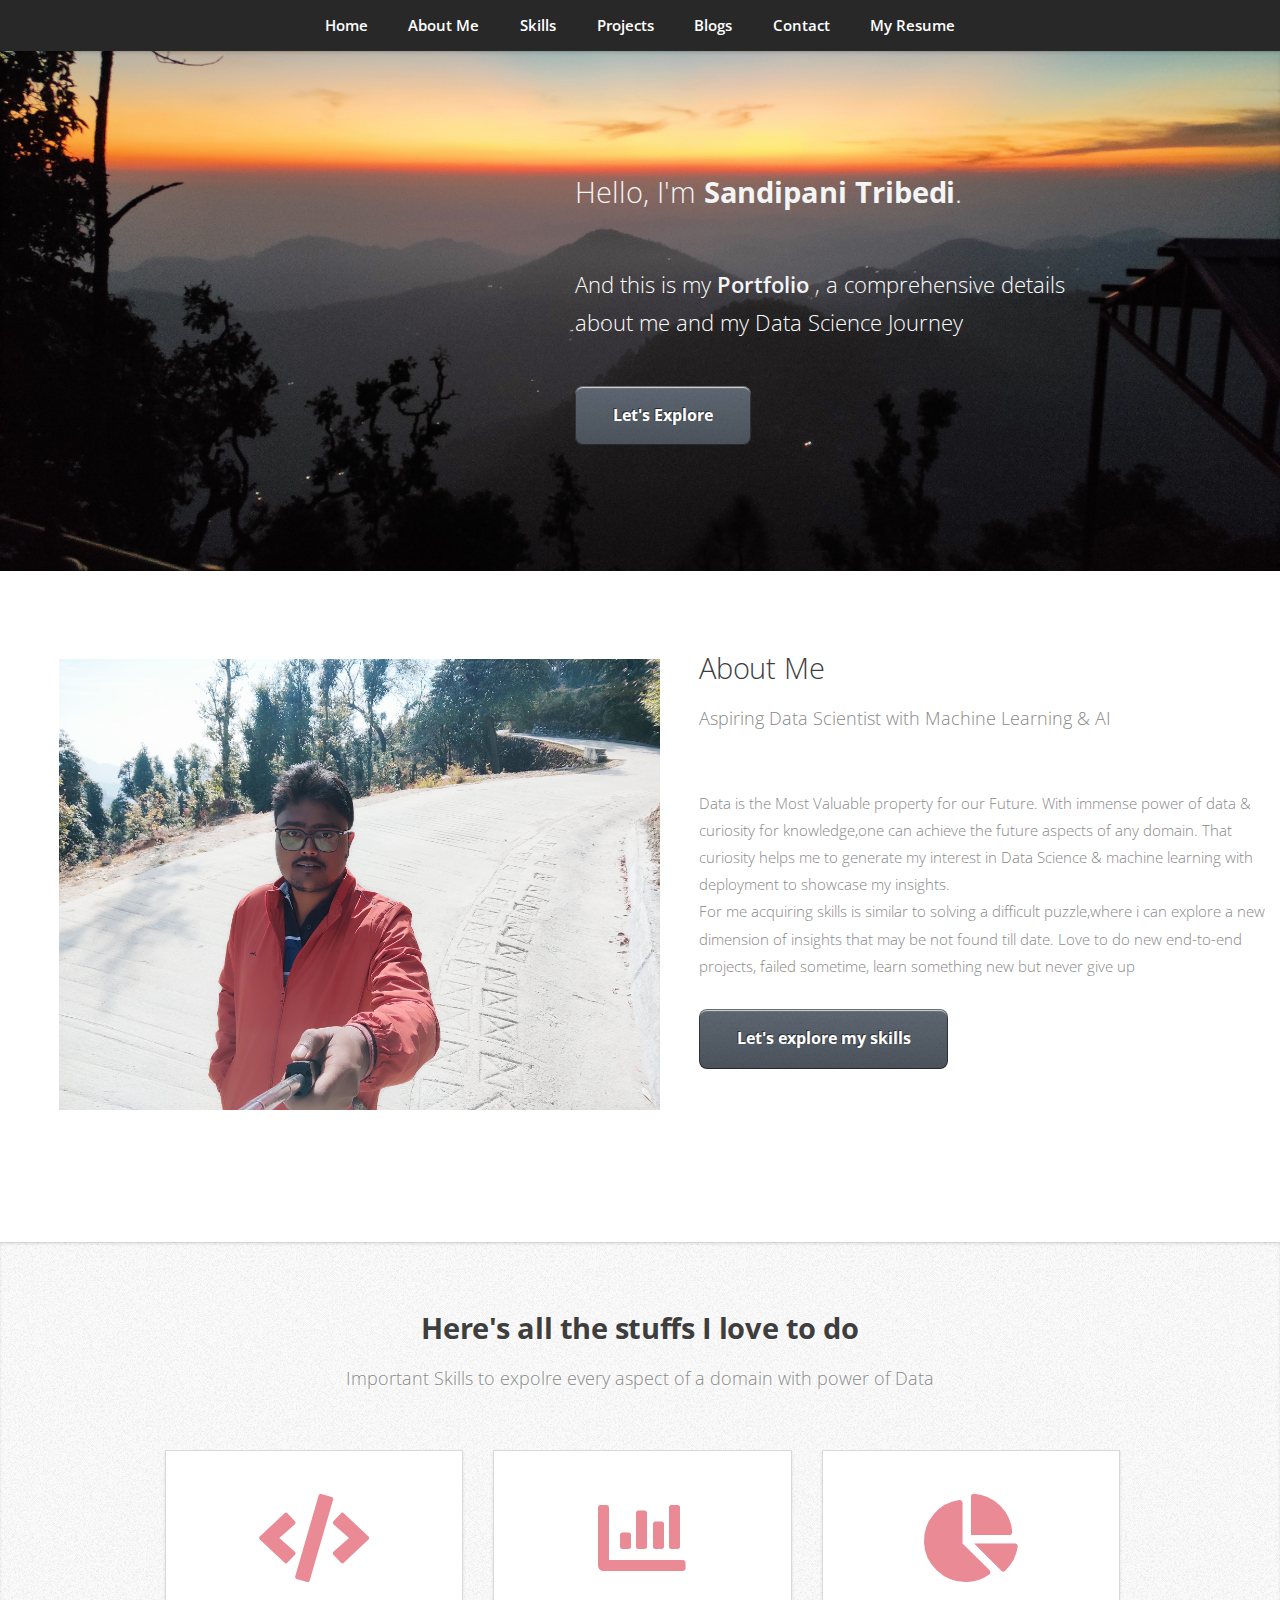
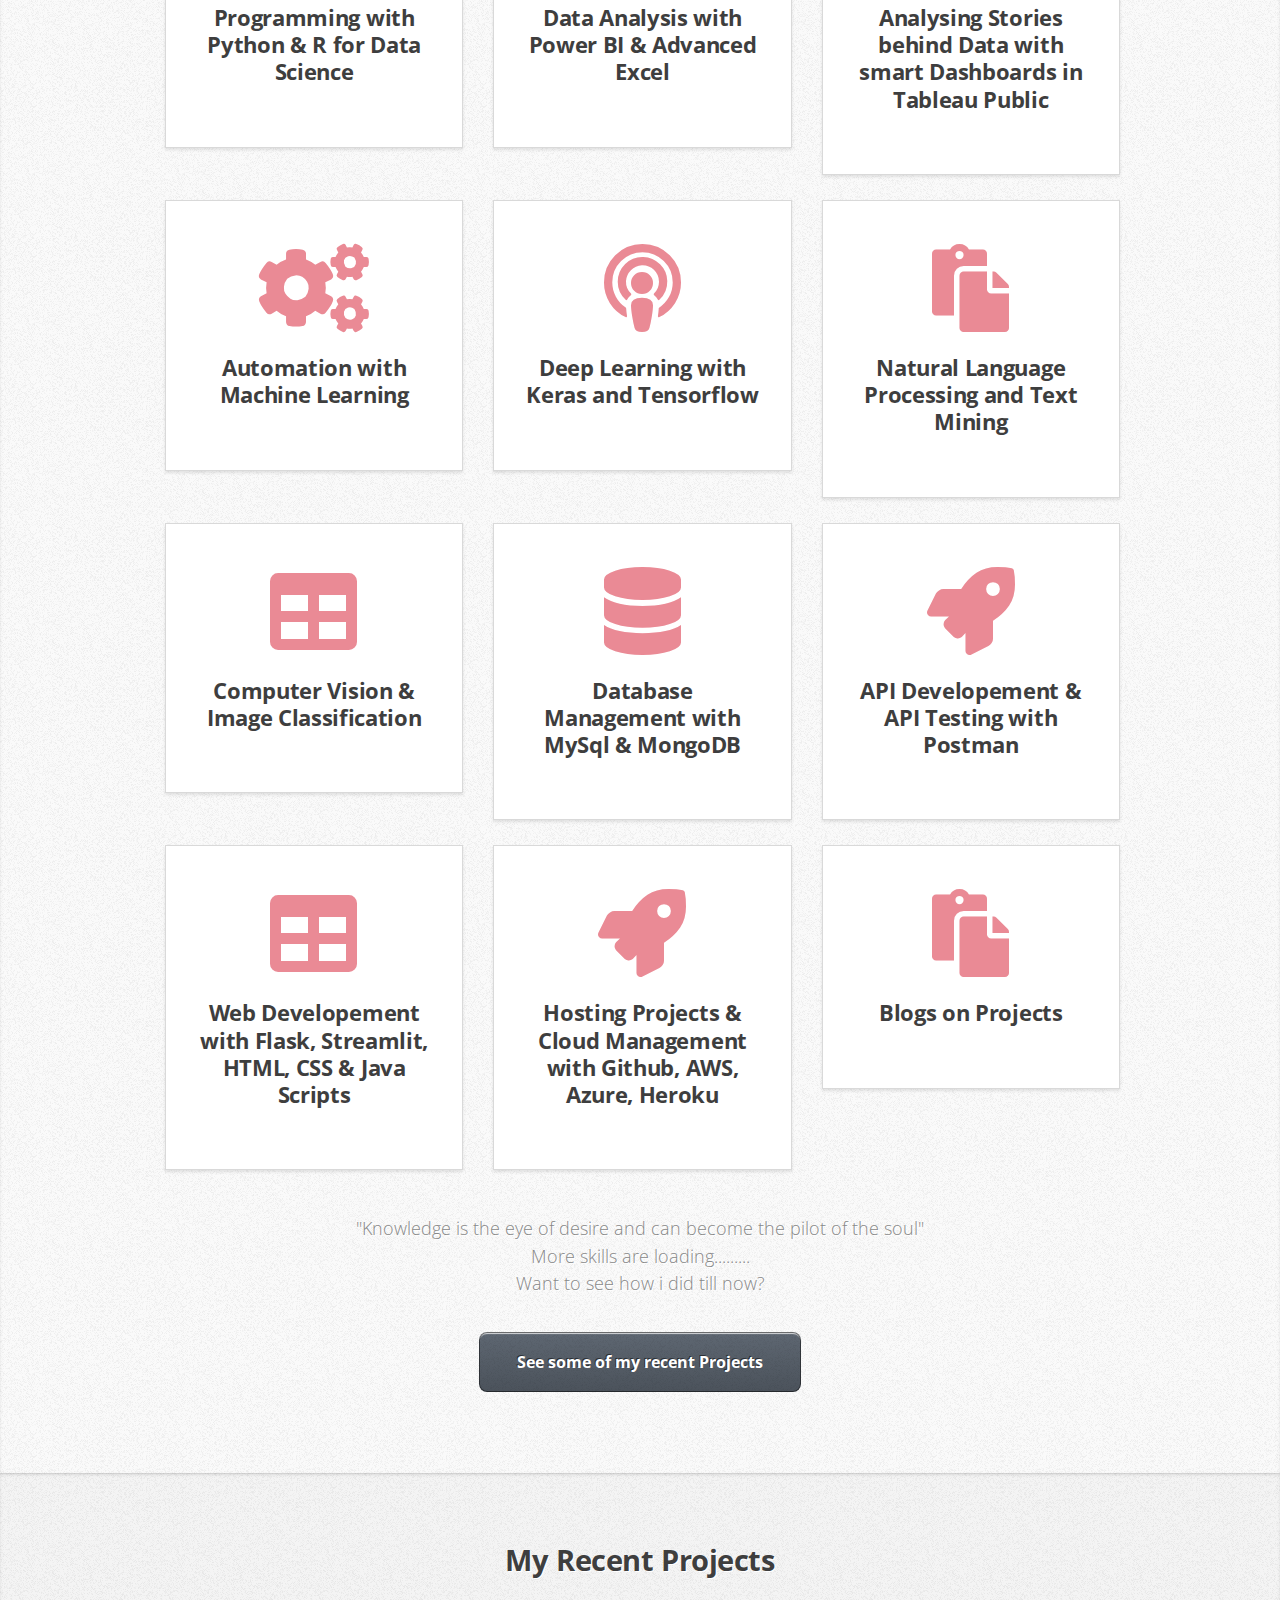
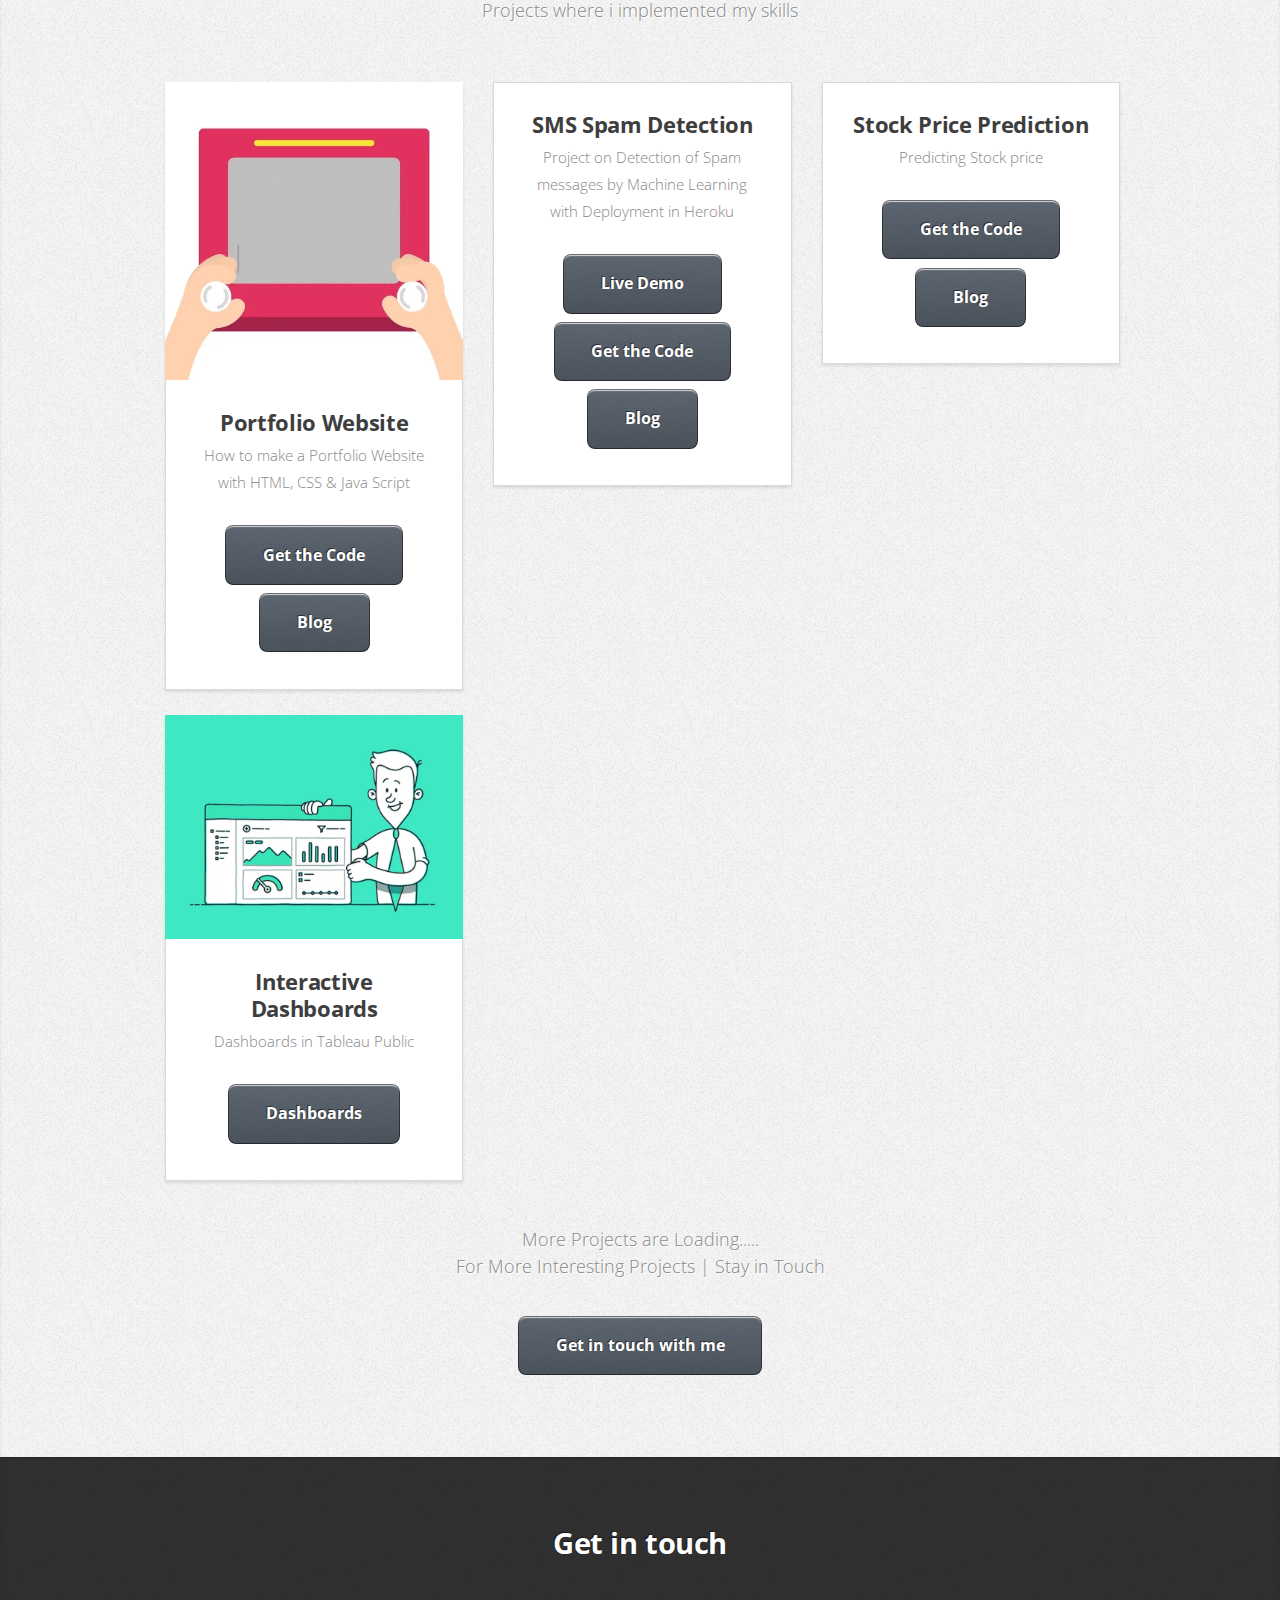
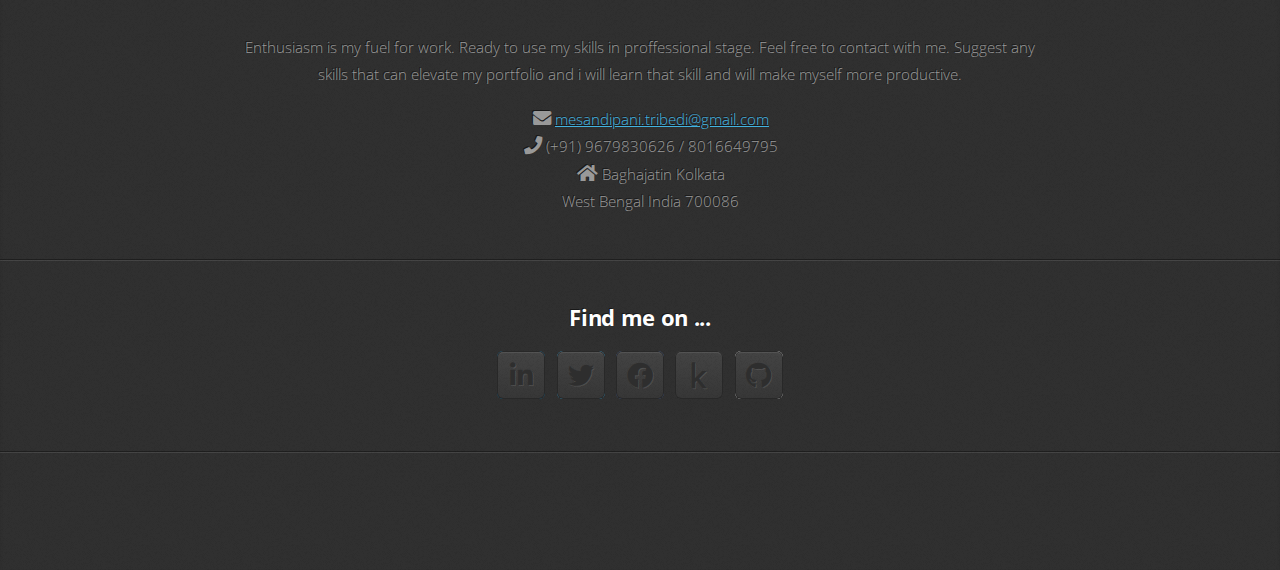
==== commit c40ed1a9: "project-update-1" ====
--- a/index.html
+++ b/index.html
@@ -1,9 +1,5 @@
 <!DOCTYPE HTML>
-<!--
-	Miniport by HTML5 UP
-	html5up.net | @ajlkn
-	Free for personal and commercial use under the CCA 3.0 license (html5up.net/license)
--->
+
 <html lang="en" meta name="description" content="Portfolio Website">
     <head>
         <title>Sanu's Portfolio</title>
@@ -41,7 +37,7 @@
                 </li>
                 <li>
                     
-                    <a href="/Resume/My Data Science Resume .pdf" target="_blank">My Resume</a>
+                    <a href="resume.html" target="_blank">My Resume</a>
                 </li>
                 <!-- <li><a href="https://www.google.com"><button class="button scrolly" style="font-size:12px">My Resume <i class="fa fa-bomb"></i></button></a></li> -->
             </ul>
@@ -52,6 +48,9 @@
                 <div class="row">
                     <div class="col-4 col-5-large col-12-medium">
                         <!-- <span class="image fit"><img src="images/toon_me.jpeg" alt="" /></span> -->
+                        <!-- <p>
+                            "Knowledge is the eye of desire and can become the pilot of the soul"
+                        </p> -->
                     </div>
                     <div class="col-8 col-7-large col-12-medium intro">
                         <header>
@@ -271,7 +270,7 @@
                     <div class="col-4 col-6-medium col-12-small">
                         <article class="box style2">
                             <a href="#" class="image featured">
-                                <img src="images/portfolio.jpg" alt="" />
+                                <img src="images/portfolio.webp" alt="" />
                             </a>
                             <h3>
                                 <a href="#">Portfolio Website</a>
@@ -279,21 +278,22 @@
                             <p>
                                 How to make a Portfolio Website with HTML, CSS & Java Script
                             </p>
-                            <a href="#" class="button large scrolly">Get the Code</a>
+                            <a href="https://github.com/STribedi-94/Portfolio_Website" target="_blank" class="button large scrolly">Get the Code</a>
                             <a href="https://medium.com/@stribedi/data-science-portfolio-website-for-freshers-975939222f88" target="_blank"  class="button large scrolly">Blog</a>
                         </article>
                     </div>
                     <div class="col-4 col-6-medium col-12-small">
                         <article class="box style2">
                             <a href="#" class="image featured">
-                                <img src="images/ML.jpg" alt="" />
-                            </a>
-                            <h3>
-                                <a href="#">Magna feugiat</a>
-                            </h3>
-                            <p>
-                                Ornare nulla proin odio consequat.
-                            </p>
+                                <img src="images/spam.gif" alt="" />
+                            </a>
+                            <h3>
+                                <a href="#">SMS Spam Detection</a>
+                            </h3>
+                            <p>
+                               Project on Detection of Spam messages by Machine Learning with Deployment in Heroku
+                            </p>
+                            <a href="#" class="button large scrolly">Live Demo</a>
                             <a href="#" class="button large scrolly">Get the Code</a>
                             <a href="#" class="button large scrolly">Blog</a>
                         </article>
@@ -301,16 +301,31 @@
                     <div class="col-4 col-6-medium col-12-small">
                         <article class="box style2">
                             <a href="#" class="image featured">
-                                <img src="images/ML.jpg" alt="" />
-                            </a>
-                            <h3>
-                                <a href="#">Magna feugiat</a>
-                            </h3>
-                            <p>
-                                Ornare nulla proin odio consequat.
+                                <img src="images/stocks.webp" alt="" />
+                            </a>
+                            <h3>
+                                <a href="#">Stock Price Prediction</a>
+                            </h3>
+                            <p>
+                                Predicting Stock price
                             </p>
                             <a href="#" class="button large scrolly">Get the Code</a>
                             <a href="#" class="button large scrolly">Blog</a>
+                        </article>
+                    </div>
+                    <div class="col-4 col-6-medium col-12-small">
+                        <article class="box style2">
+                            <a href="#" class="image featured">
+                                <img src="images/dashboard.webp" alt="" />
+                            </a>
+                            <h3>
+                                <a href="#">Interactive Dashboards</a>
+                            </h3>
+                            <p>
+                                Dashboards in Tableau Public
+                            </p>
+                            <a href="https://public.tableau.com/app/profile/sandipani.tribedi" target="_blank" class="button large scrolly">Dashboards</a>
+                            <!-- <a href="#" class="button large scrolly">Blog</a> -->
                         </article>
                     </div>
                     
@@ -369,7 +384,7 @@
                 </div>
                 <footer>
                     <p>
-                        Lorem ipsum dolor sit sapien vestibulum ipsum primis?
+                        More Projects are Loading..... <br/> For More Interesting Projects | Stay in Touch
                     </p>
                     <a href="#contact" class="button large scrolly">Get in touch with me</a>
                 </footer>
--- a/assets/css/main.css
+++ b/assets/css/main.css
@@ -2230,7 +2230,7 @@
 #top {
 	padding: 10em 0 10em 0;
 	text-align: left;
-	background: url("/images/mt-evening.jpg") no-repeat center center/cover;
+	background: url("../css/images/mt-evening.jpg") no-repeat center center/cover;
 }
 
 
@@ -2664,7 +2664,7 @@
 	/* Banner  */
 
 	#banner ::after {
-		background: url("/me-stand2.jpg") no-repeat center center/cover;
+		background: url("../css/images/me-stand2.jpg") no-repeat center center/cover;
 		content: "";
 		background-size: 450px 666px;
 		
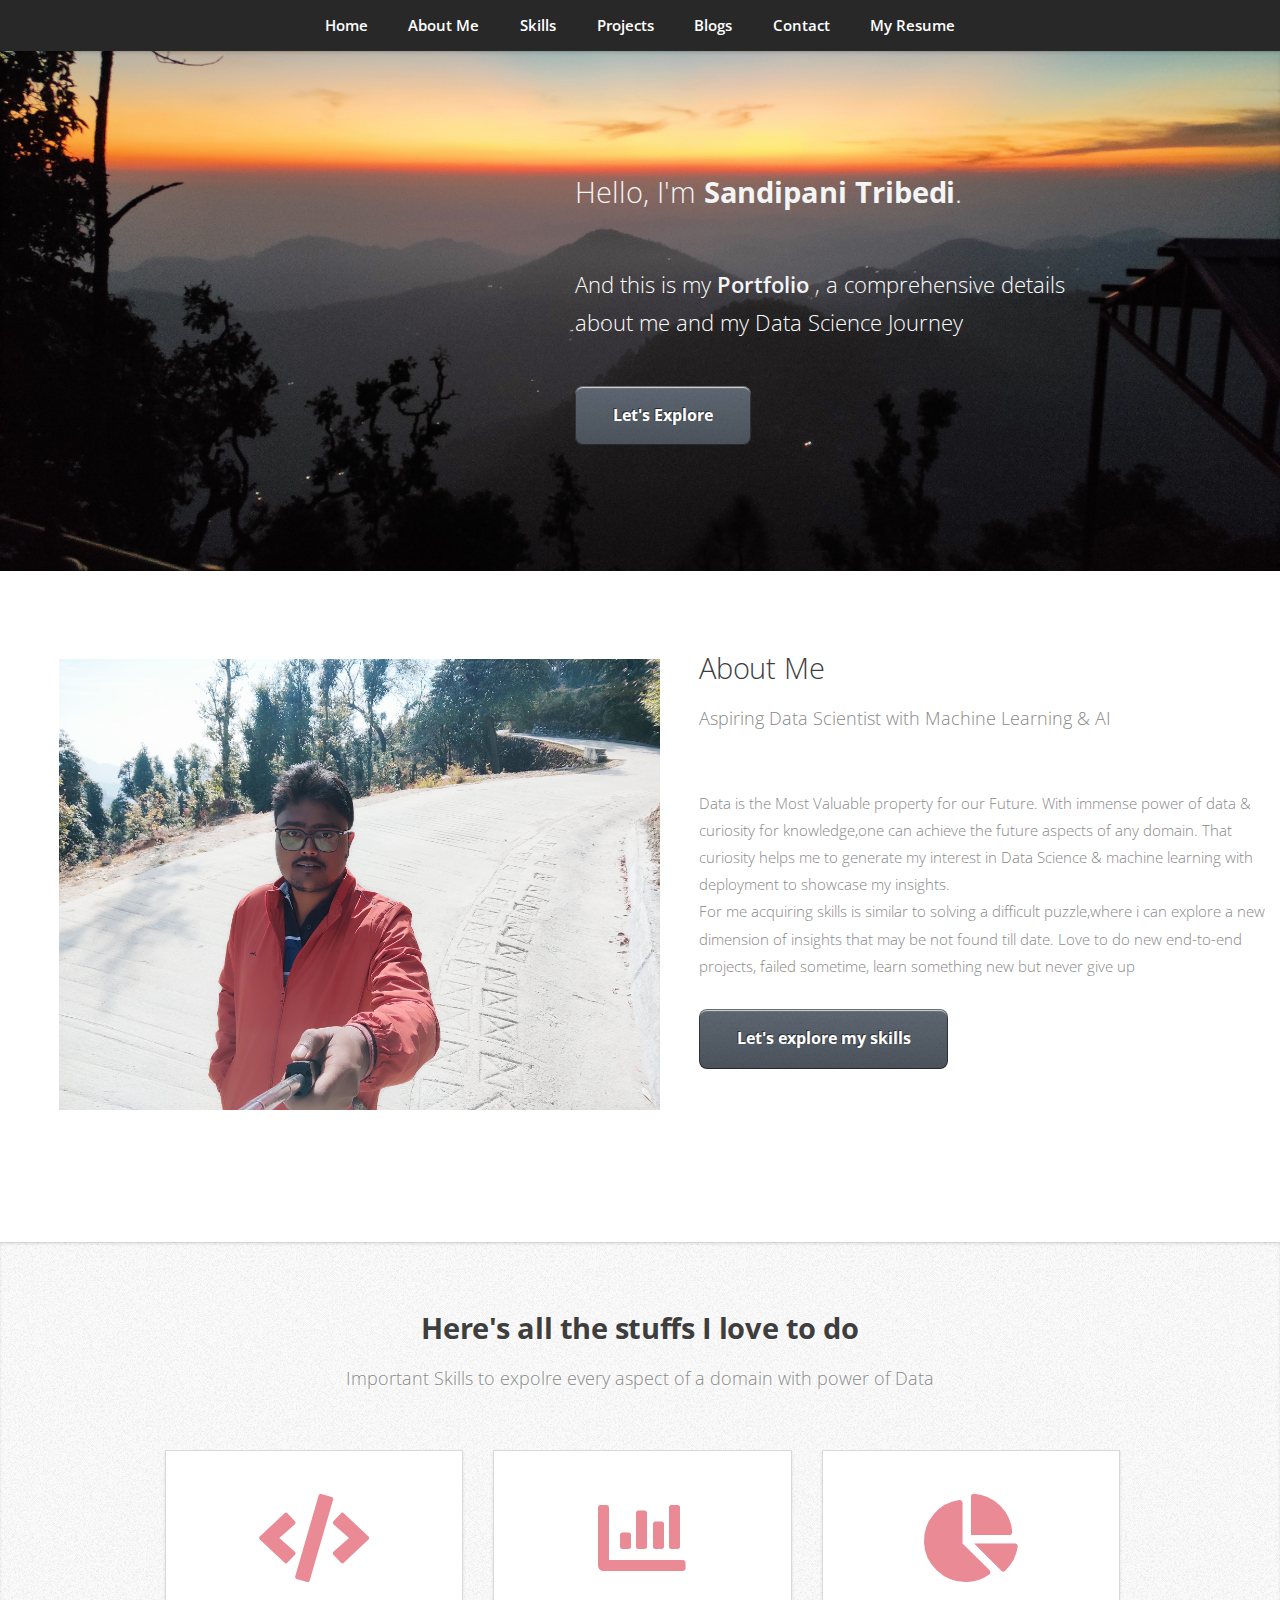
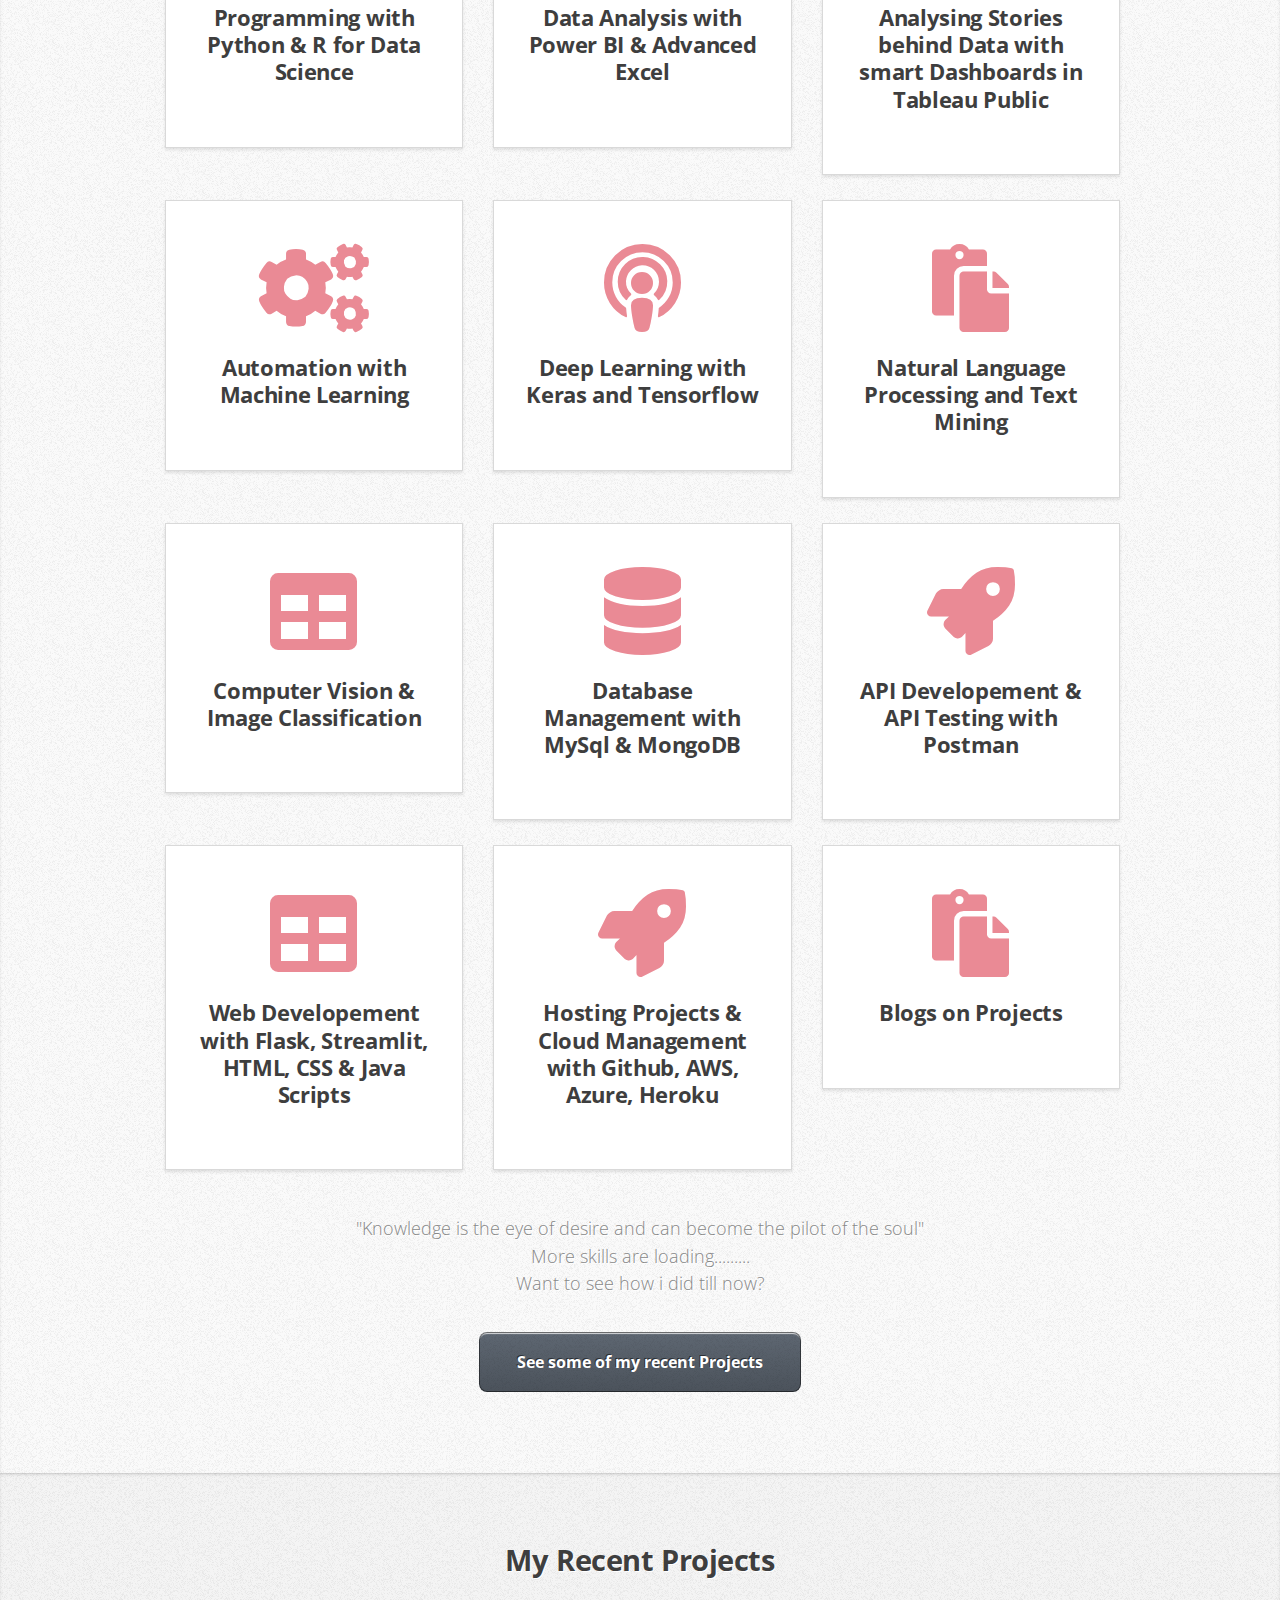
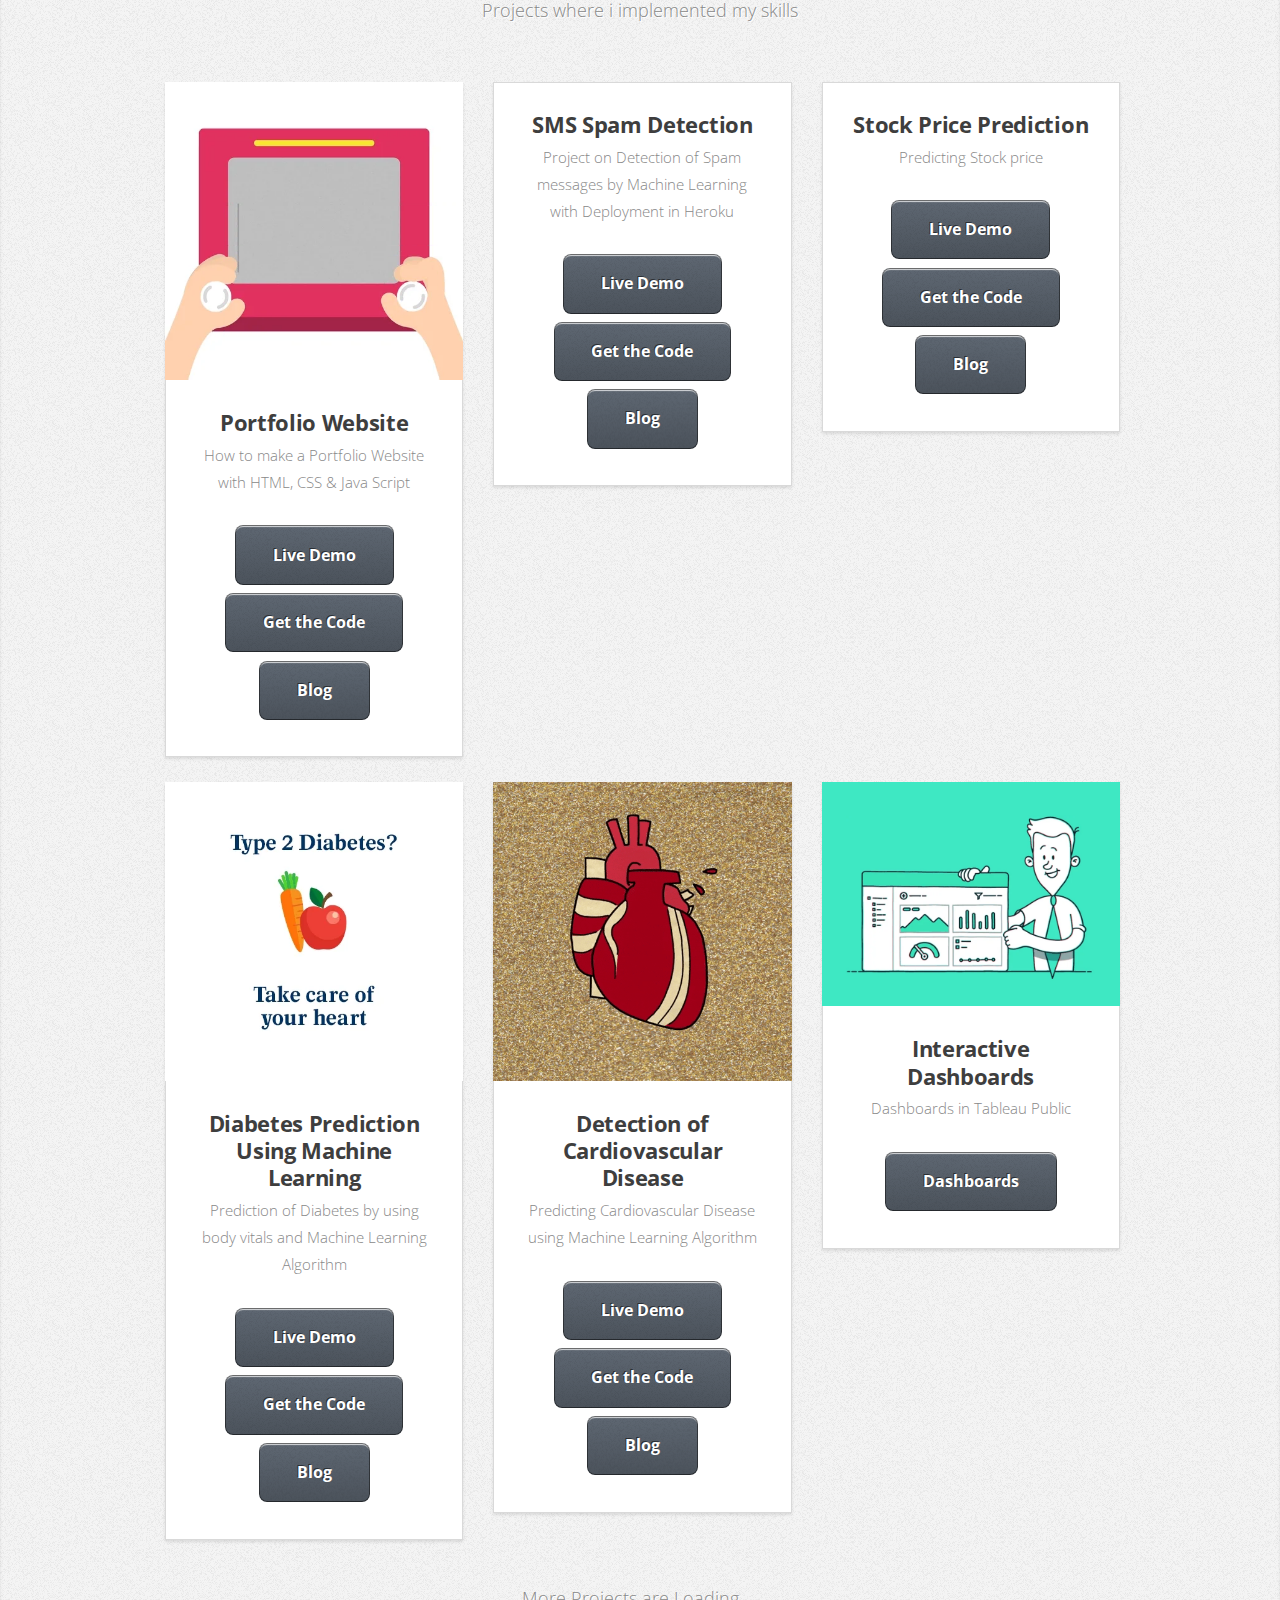
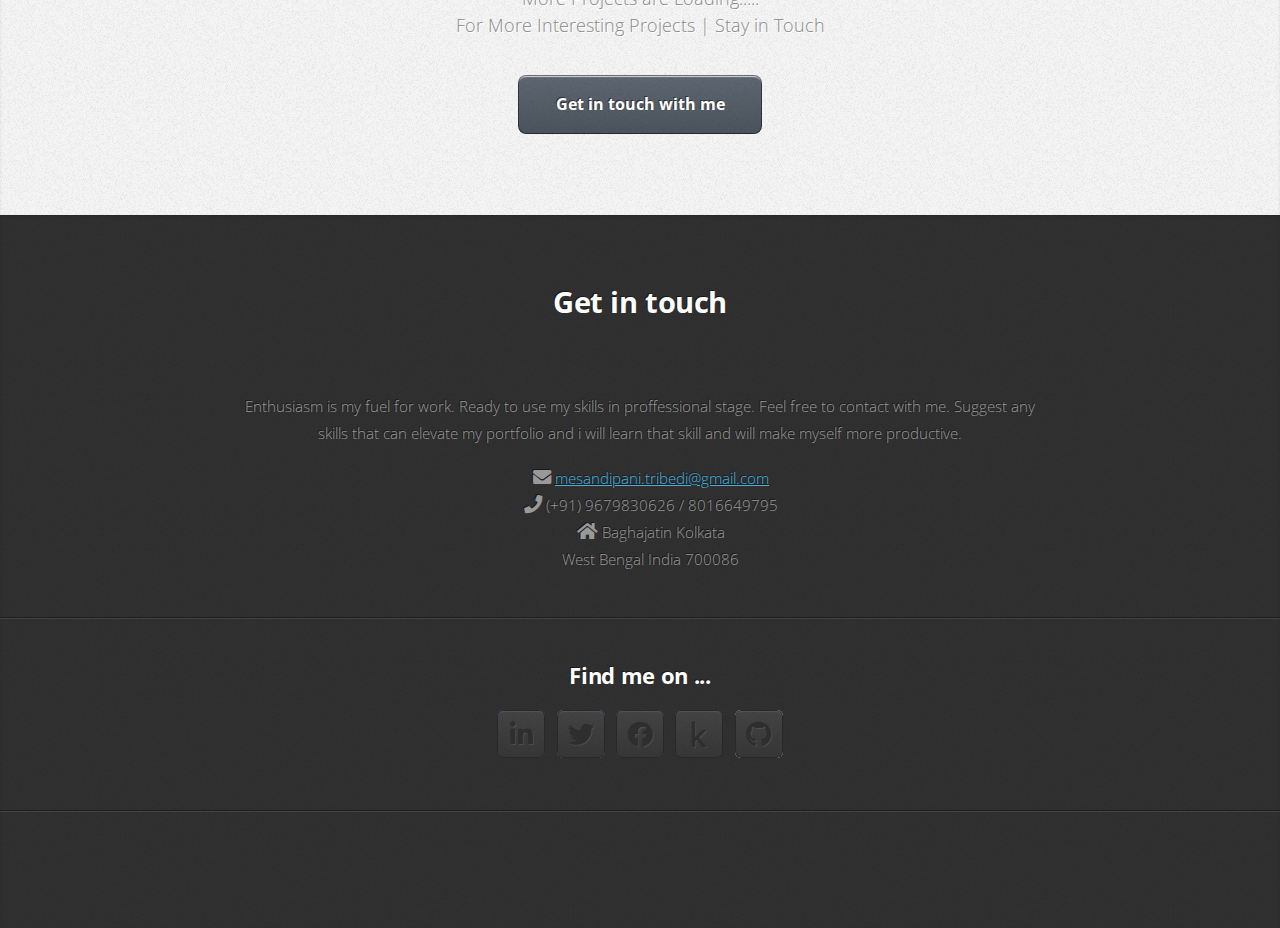
==== commit 26e1dbb3: "update" ====
--- a/index.html
+++ b/index.html
@@ -278,6 +278,7 @@
                             <p>
                                 How to make a Portfolio Website with HTML, CSS & Java Script
                             </p>
+                            <a href="#" class="button large scrolly">Live Demo</a>
                             <a href="https://github.com/STribedi-94/Portfolio_Website" target="_blank" class="button large scrolly">Get the Code</a>
                             <a href="https://medium.com/@stribedi/data-science-portfolio-website-for-freshers-975939222f88" target="_blank"  class="button large scrolly">Blog</a>
                         </article>
@@ -293,26 +294,60 @@
                             <p>
                                Project on Detection of Spam messages by Machine Learning with Deployment in Heroku
                             </p>
+                            <a href="https://sms-spam-detection-hgf3.onrender.com/"  target="_blank" class="button large scrolly">Live Demo</a>
+                            <a href="https://github.com/STribedi-94/sms-spam-detection" target="_blank" class="button large scrolly">Get the Code</a>
+                            <a href="https://medium.com/@stribedi/detection-of-spam-sms-using-machine-learning-model-with-deployment-in-render-252eb6878edf" target="_blank" class="button large scrolly">Blog</a>
+                        </article>
+                    </div>
+                    <div class="col-4 col-6-medium col-12-small">
+                        <article class="box style2">
+                            <a href="#" class="image featured">
+                                <img src="images/stocks.webp" alt="" />
+                            </a>
+                            <h3>
+                                <a href="#">Stock Price Prediction</a>
+                            </h3>
+                            <p>
+                                Predicting Stock price
+                            </p>
+                            <a href="https://stock-trend-prediction.onrender.com/"  target="_blank" class="button large scrolly">Live Demo</a>
+                            <a href="https://github.com/STribedi-94/stock-trend-prediction"  target="_blank" class="button large scrolly">Get the Code</a>
+                            <a href="https://medium.com/@stribedi/stock-price-trend-prediction-using-lstm-neural-network-with-streamlit-and-render-7a9aa28fd0b3"  target="_blank" class="button large scrolly">Blog</a>
+                        </article>
+                    </div>
+                    <div class="col-4 col-6-medium col-12-small">
+                        <article class="box style2">
+                            <a href="#" class="image featured">
+                                <img src="images/diabetes.gif" alt="" />
+                            </a>
+                            <h3>
+                                <a href="#">Diabetes Prediction Using Machine Learning</a>
+                            </h3>
+                            <p>
+                                Prediction of Diabetes by using body vitals and Machine Learning Algorithm
+                            </p>
                             <a href="#" class="button large scrolly">Live Demo</a>
-                            <a href="#" class="button large scrolly">Get the Code</a>
+                            <a href="https://github.com/STribedi-94/ML-diabetes-prediction" target="_blank"  class="button large scrolly">Get the Code</a>
+                            <a href="https://medium.com/@stribedi/diabetes-detection-using-machine-learning-algorithm-cce32a500a59"  target="_blank" class="button large scrolly">Blog</a>
+                        </article>
+                    </div>
+                    <div class="col-4 col-6-medium col-12-small">
+                        <article class="box style2">
+                            <a href="#" class="image featured">
+                                <img src="images/cardio.gif" alt="" />
+                            </a>
+                            <h3>
+                                <a href="#">Detection of Cardiovascular Disease</a>
+                            </h3>
+                            <p>
+                                Predicting Cardiovascular Disease using Machine Learning Algorithm
+                            </p>
+                            <a href="#" class="button large scrolly">Live Demo</a>
+                            <a href="https://github.com/STribedi-94/Cardiovascular-diseases-Prediction-by-Machine-Learning" target="_blank"  class="button large scrolly">Get the Code</a>
                             <a href="#" class="button large scrolly">Blog</a>
                         </article>
                     </div>
-                    <div class="col-4 col-6-medium col-12-small">
-                        <article class="box style2">
-                            <a href="#" class="image featured">
-                                <img src="images/stocks.webp" alt="" />
-                            </a>
-                            <h3>
-                                <a href="#">Stock Price Prediction</a>
-                            </h3>
-                            <p>
-                                Predicting Stock price
-                            </p>
-                            <a href="#" class="button large scrolly">Get the Code</a>
-                            <a href="#" class="button large scrolly">Blog</a>
-                        </article>
-                    </div>
+
                     <div class="col-4 col-6-medium col-12-small">
                         <article class="box style2">
                             <a href="#" class="image featured">
@@ -329,32 +364,7 @@
                         </article>
                     </div>
                     
-                    <!-- <div class="col-4 col-6-medium col-12-small">
-                        <article class="box style2">
-                            <a href="#" class="image featured">
-                                <img src="images/pic03.jpg" alt="" />
-                            </a>
-                            <h3>
-                                <a href="#">Lorem ipsum</a>
-                            </h3>
-                            <p>
-                                Ornare nulla proin odio consequat.
-                            </p>
-                        </article>
-                    </div>
-                    <div class="col-4 col-6-medium col-12-small">
-                        <article class="box style2">
-                            <a href="#" class="image featured">
-                                <img src="images/pic04.jpg" alt="" />
-                            </a>
-                            <h3>
-                                <a href="#">Tempus dolore</a>
-                            </h3>
-                            <p>
-                                Ornare nulla proin odio consequat.
-                            </p>
-                        </article>
-                    </div>
+                    <!-- 
                     <div class="col-4 col-6-medium col-12-small">
                         <article class="box style2">
                             <a href="#" class="image featured">
